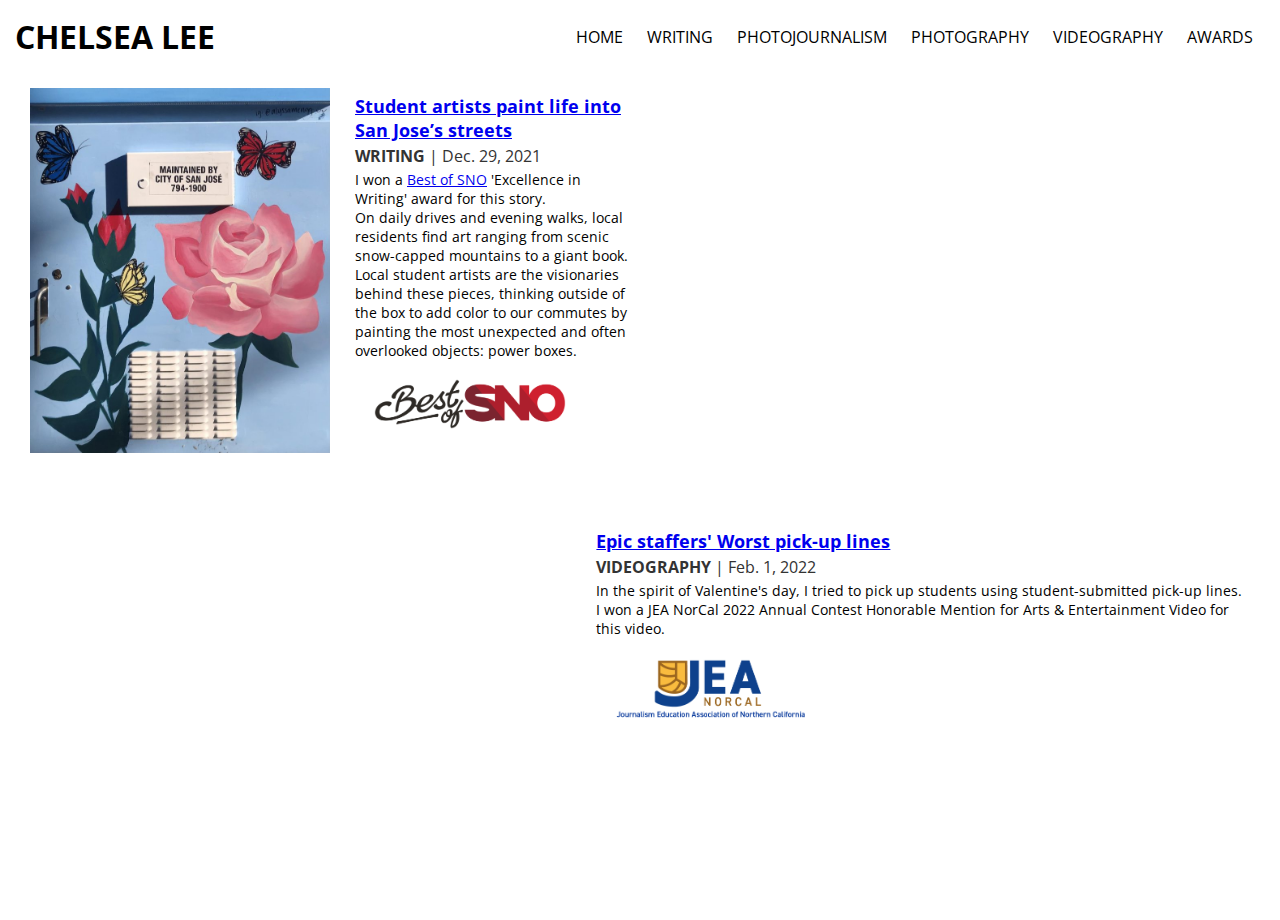
==== awards.html @ cfb7f73c "Update awards.html" ====
<html>
  <head>
    <title>Chelsea Lee Awards</title>
    
    <!-- Include CSS styling -->
    <link rel="stylesheet" type="text/css" href="./styles.css">
    <style>
      .instagram-container {
        flex-grow: 1;
        margin: 5px;
      }
      #power-box-img {
        max-width: 300px;
      }
      #sno-badge {
        max-width: 200px;
      }
      #jea-badge {
        max-width: 200px;
      }
      .content-item-badge:hover {
        opacity: 70%;
      }
      #vid-highlight {
        width: 98%;
      }
      #vid-image-container {
        width: 50%;
        align-items: center;
      }
      .content-container, .content-item {
        align-items: center;
        margin-bottom: 20px;
      }
      .instagram-text-container {
        max-width: 50%;
      }
      .content-item-image-container {
        height: 100%;
        max-width: 100%;
      }
      @media all and (max-width: 1080px) {
        #vid {
          width: 300px;
          height: 169px;
        }
      }
    </style>
    
    <!-- Include jquery -->
    <script src="https://ajax.googleapis.com/ajax/libs/jquery/3.6.0/jquery.min.js"></script>
    <script src="jquery.js"></script> 
  </head>

  <body>
    <div class="main-container">
      <!-- Header -->
      <div data-include="header"></div>

      <!-- Posts -->
      <div class="content-container">
        
        <!-- Best of SNO electrical boxes -->
        <div class="content-item">
          <div class="content-item-image-container">
            <img src="./images/ElectricalBoxes.jpeg" class="content-item-image"  id="power-box-img"/>
          </div>
          <div class="content-item-text-container">
            <div class="content-item-text-title">
              <a href="https://lhsepic.com/11581/features/student-artists-paint-life-into-san-joses-streets/">
                Student artists paint life into San Jose’s streets
              </a>
            </div>
            <div class="content-item-text-subtitle">
              <strong>WRITING</strong> | Dec. 29, 2021
            </div>
            <div class="content-item-text-description">
              I won a <a href="https://bestofsno.com/">Best of SNO</a> 'Excellence in Writing' award for this story.
              <br/>
              On daily drives and evening walks, local residents find art ranging from scenic snow-capped mountains to a giant book. Local student artists are the visionaries behind these pieces, thinking outside of the box to add color to our commutes by painting the most unexpected and often overlooked objects: power boxes.
            </div>
            
            <div class="content-item-badge-container">
              <a href="https://bestofsno.com/54575/arts-entertainment/student-artists-paint-life-into-san-joses-streets/">
                <img src="./images/bestofsno.png" class="content-item-badge" id="sno-badge"/>
              </a>
            </div>
          </div>
        </div>
        
        <!-- Pick-up lines -->
        <div class="content-item" id="vid-highlight">
          <div class="content-item-image-container" id="vid-image-container">
            <iframe id="vid" width="560" height="315" src="https://www.youtube.com/embed/kOK16mpJ9_I" title="YouTube video player" frameborder="0" allow="accelerometer; autoplay; clipboard-write; encrypted-media; gyroscope; picture-in-picture" allowfullscreen></iframe>
          </div>
          <div class="content-item-text-container">
            <div class="content-item-text-title">
              <a href="https://www.youtube.com/watch?v=kOK16mpJ9_I">
                Epic staffers' Worst pick-up lines
              </a>
            </div>
            <div class="content-item-text-subtitle">
              <strong>VIDEOGRAPHY</strong> | Feb. 1, 2022
            </div>
            <div class="content-item-text-description">
              In the spirit of Valentine's day, I tried to pick up students using student-submitted pick-up lines.
              <br/>
              I won a JEA NorCal 2022 Annual Contest Honorable Mention for Arts & Entertainment Video for this video.
            </div>
            
            <!-- JEA Norcal Honorable Mention badge -->
            <div class="content-item-badge-container">
              <a href="https://jeanc.org/">
                <img src="./images/jea-norcal.png" class="content-item-badge" id="jea-badge"/>
              </a>
            </div>
          </div>
        </div>
        
      </div>

      <!-- Footer -->
      <div data-include="footer"></div>
    </div>
  </body>
</html>
---- styles.css ----
@import "https://fonts.googleapis.com/css?family=Open+Sans";

html,
body {
   margin:0;
   padding:0;
   height:100%;
}

.nav-item {
	margin: 10px 12px 10px 12px;
}

.nav-item a, .title a {
	background-color: none;
	text-decoration: none;
	color: inherit;
	-webkit-transition: background-color 100ms;
	-moz-transition: background-color 100ms;
	-o-transition: background-color 100ms;
	transition: background-color 100ms;
}

.nav-item a:hover, .title a:hover {
	background-color: #91d6ff; 
	text-decoration: none;
	-webkit-transition: background-color 100ms;
	-moz-transition: background-color 100ms;
	-o-transition: background-color 100ms;
	transition: background-color 100ms;
}

.content-container, .nav-row {
	display: flex;
	flex-flow: row wrap;
	justify-content: space-between;
}

.content-item {
	/*background: #eee;*/
	display: inline-flex;
	height: 100%;
	margin: 5px;
	width: 49%; /* for large screens, 2 columns. */
}

@media all and (max-width: 1080px) {
	.content-item {
		width: 100%; /* for smaller screens, 1 column. */
		margin-bottom: 15px;
	}
}

.content-item-image {
	max-height: 100%;
	margin: 0 15px 0 15px;
}

.content-item-image-container {
	height: 100%;
	max-width: 50%;
}

.content-item-image-container {
	display: flex;
	flex-direction: column;
	justify-content: center;
}

.content-item-badge {
  max-width: 70%;
  margin: 15px;
}

.content-item-text-container {
	align-items: flex-start;
	display: inline-flex;
	flex-direction: column;
	justify-content: center;
	margin-left: 10px;
}

.content-item-text-description {
	font-size: medium;
	font-size: 90%;
}

.content-item-text-subtitle {
	color: #333;
	font-size: medium;
	margin-bottom: 3px;
}

.content-item-text-title {
	font-weight: bold;
	font-size: large;
	margin-bottom: 3px;
}

.content-title {
	font-size: x-large;
	font-size: 175%;
}

#main-title-container {
	align-items: center;
	display: flex;
 	flex-direction: row;
 	margin: 5px 5px 25px 5px;
	justify-content: space-between;
}

.content-title-container {
	align-items: center;
	display: flex;
 	flex-direction: column;
 	margin: 5px 5px 25px 5px;
}

.content-subtitle {
	color: gray;
	font-size: large;
	font-size: 95%;
}

.footer-container {
	position:absolute;
	bottom:0;
	width:100%;
	align-items: center;
	display: flex;
 	flex-direction: column;
 	margin: 5px 5px 25px 5px;
}

.footer-item {
	color: #666;
	font-size: small;
}

hr {
	display: block;
	height: 1px;
	border: 0;
	border-top: 1px solid #ccc;
	margin: 1em 0;
	padding: 0;
}

/* .instagram-container {
	background-color: #00FFFF;
	padding: 30px;
	height: 100px;
	width: 50px;
} */

.intro-text-container {
	background: #d4e8fc;
	font-size: large;
	height: 100%;
	width: 100%;
	margin: 0 10px 0 15px;
	overflow: auto;
}

.intro-container {
	align-items: center;
	display: flex;
 	flex-direction: row;
 	height: 200px;
 	margin: 5px;
}

.intro-text {
	color: #000;
	/* dynamic text size based on div width with min/max size */
	font-size: clamp(16px, 1.7vw, 26px);
	line-height: 130%;
	margin: 20px;
	text-align: left;
}

.intro-text-break {
	height: 20px;
}

.link-item {
	display: flex;
	flex-flow: row wrap;
	margin-bottom: 10px;
}

.link-item-link {
	color: #555;
	font-size: medium;
	font-size: 85%;
}

.link-item-name {
	font-size: medium;
	font-size: 85%;
	font-weight: bold;
	margin-right: 5px;
}

.links-container {
	align-items: flex-start;
	display: flex;
	flex-direction: column;
}

.main-container {
	font-family: 'Open Sans', sans-serif;
	margin: auto;  /* centers stuff */
	max-width: 1500px;
	padding: 10px;
	min-height: 100%;
	position:relative;
}

.profile-pic-container {
	height: 100%;
}

#profile-pic {
	height: 100%;
}

.subtitle {
	color: gray;
	font-size: large;
}

.title {
	font-size: xx-large;
}
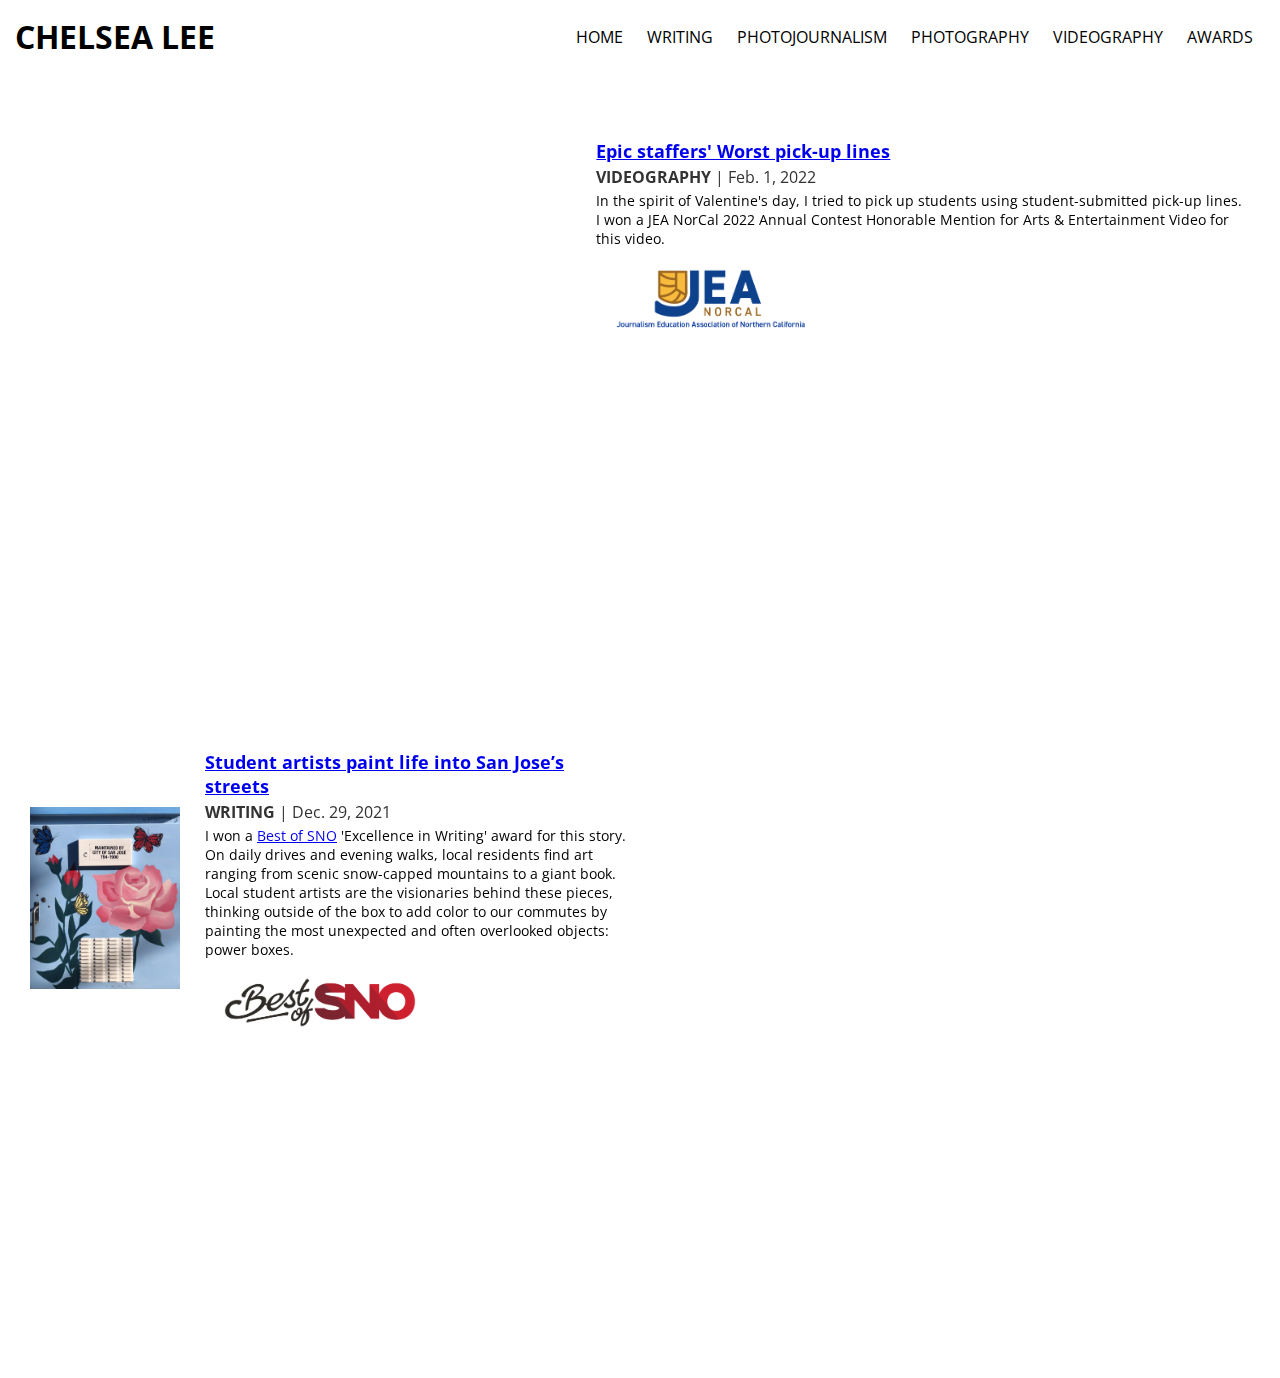
==== commit 262bbc9f: "Update awards.html" ====
--- a/awards.html
+++ b/awards.html
@@ -10,7 +10,7 @@
         margin: 5px;
       }
       #power-box-img {
-        max-width: 300px;
+        max-width: 150px;
       }
       #sno-badge {
         max-width: 200px;
@@ -59,35 +59,7 @@
 
       <!-- Posts -->
       <div class="content-container">
-        
-        <!-- Best of SNO electrical boxes -->
-        <div class="content-item">
-          <div class="content-item-image-container">
-            <img src="./images/ElectricalBoxes.jpeg" class="content-item-image"  id="power-box-img"/>
-          </div>
-          <div class="content-item-text-container">
-            <div class="content-item-text-title">
-              <a href="https://lhsepic.com/11581/features/student-artists-paint-life-into-san-joses-streets/">
-                Student artists paint life into San Jose’s streets
-              </a>
-            </div>
-            <div class="content-item-text-subtitle">
-              <strong>WRITING</strong> | Dec. 29, 2021
-            </div>
-            <div class="content-item-text-description">
-              I won a <a href="https://bestofsno.com/">Best of SNO</a> 'Excellence in Writing' award for this story.
-              <br/>
-              On daily drives and evening walks, local residents find art ranging from scenic snow-capped mountains to a giant book. Local student artists are the visionaries behind these pieces, thinking outside of the box to add color to our commutes by painting the most unexpected and often overlooked objects: power boxes.
-            </div>
-            
-            <div class="content-item-badge-container">
-              <a href="https://bestofsno.com/54575/arts-entertainment/student-artists-paint-life-into-san-joses-streets/">
-                <img src="./images/bestofsno.png" class="content-item-badge" id="sno-badge"/>
-              </a>
-            </div>
-          </div>
-        </div>
-        
+                
         <!-- Pick-up lines -->
         <div class="content-item" id="vid-highlight">
           <div class="content-item-image-container" id="vid-image-container">
@@ -119,6 +91,34 @@
         
       </div>
 
+        <!-- Best of SNO electrical boxes -->
+        <div class="content-item">
+          <div class="content-item-image-container">
+            <img src="./images/ElectricalBoxes.jpeg" class="content-item-image"  id="power-box-img"/>
+          </div>
+          <div class="content-item-text-container">
+            <div class="content-item-text-title">
+              <a href="https://lhsepic.com/11581/features/student-artists-paint-life-into-san-joses-streets/">
+                Student artists paint life into San Jose’s streets
+              </a>
+            </div>
+            <div class="content-item-text-subtitle">
+              <strong>WRITING</strong> | Dec. 29, 2021
+            </div>
+            <div class="content-item-text-description">
+              I won a <a href="https://bestofsno.com/">Best of SNO</a> 'Excellence in Writing' award for this story.
+              <br/>
+              On daily drives and evening walks, local residents find art ranging from scenic snow-capped mountains to a giant book. Local student artists are the visionaries behind these pieces, thinking outside of the box to add color to our commutes by painting the most unexpected and often overlooked objects: power boxes.
+            </div>
+            
+            <div class="content-item-badge-container">
+              <a href="https://bestofsno.com/54575/arts-entertainment/student-artists-paint-life-into-san-joses-streets/">
+                <img src="./images/bestofsno.png" class="content-item-badge" id="sno-badge"/>
+              </a>
+            </div>
+          </div>
+        </div>
+
       <!-- Footer -->
       <div data-include="footer"></div>
     </div>
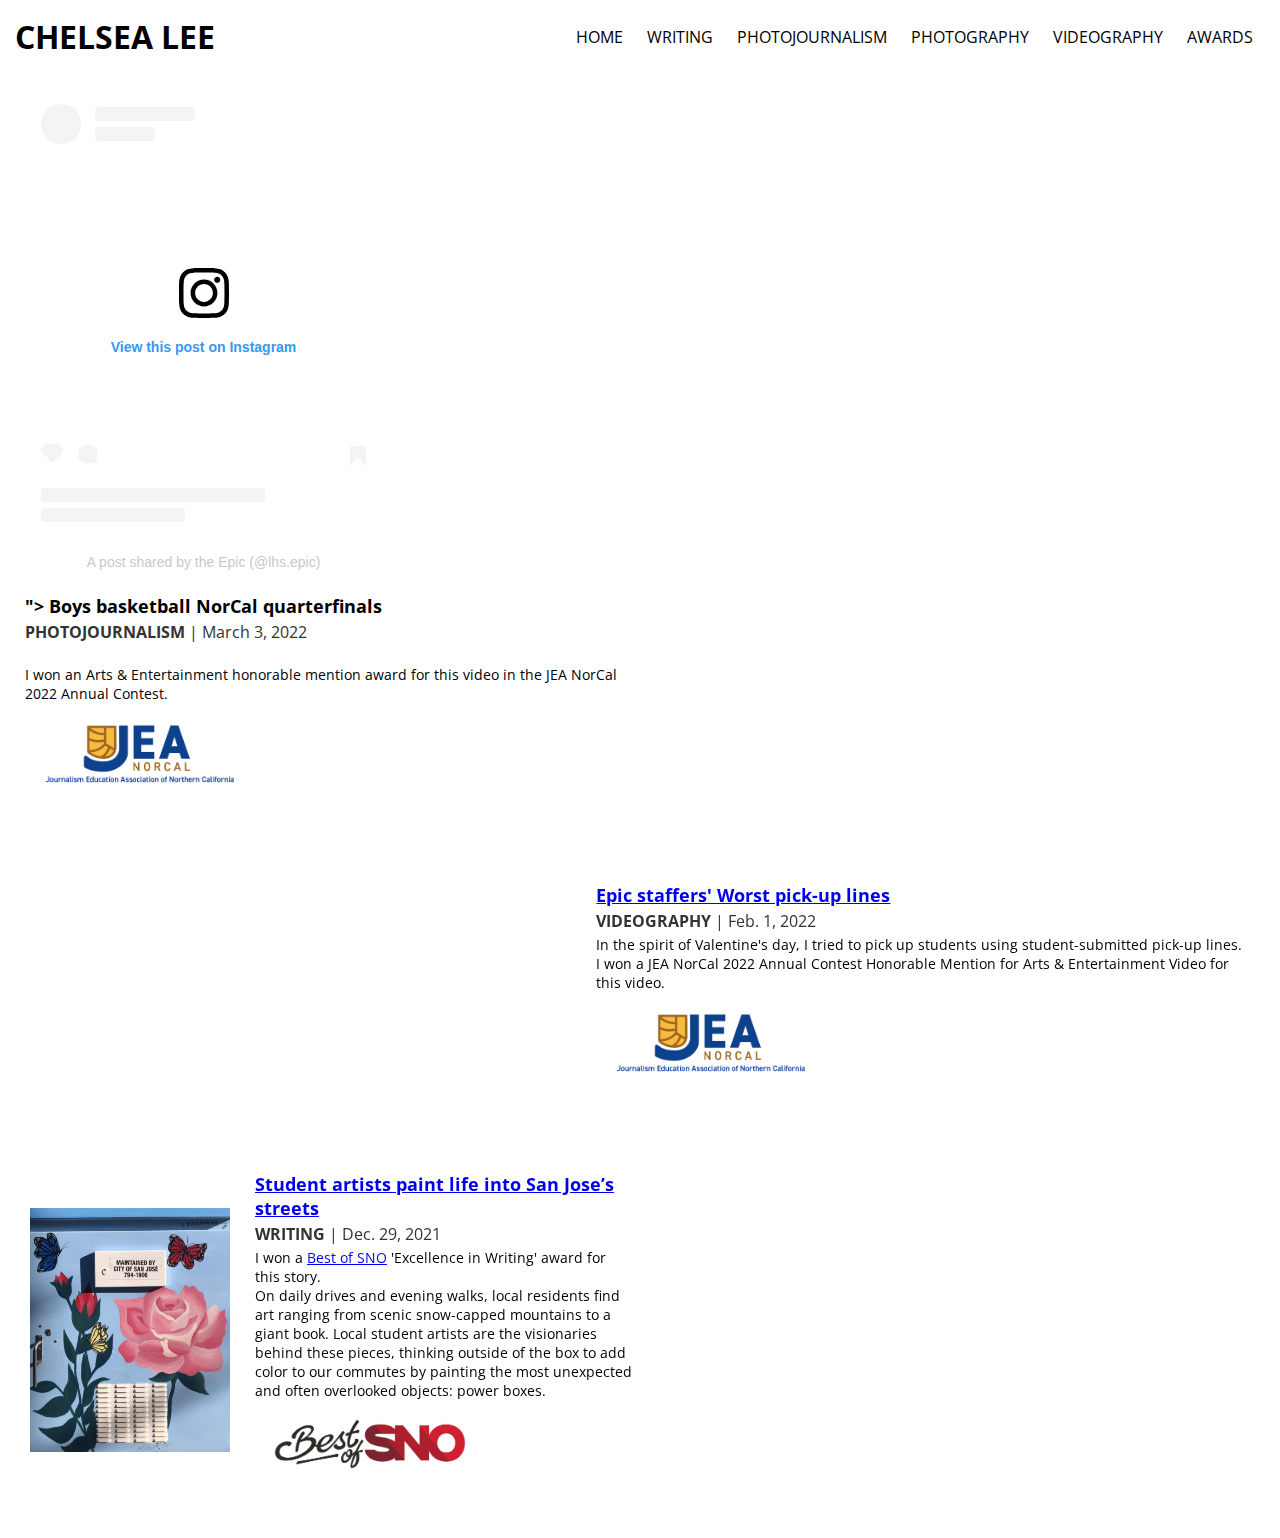
==== commit 113cf7c1: "Update awards.html" ====
--- a/awards.html
+++ b/awards.html
@@ -10,7 +10,7 @@
         margin: 5px;
       }
       #power-box-img {
-        max-width: 150px;
+        max-width: 200px;
       }
       #sno-badge {
         max-width: 200px;
@@ -58,8 +58,33 @@
       <div data-include="header"></div>
 
       <!-- Posts -->
-      <div class="content-container">
-                
+      <div class="content-container">      
+           
+        <!-- Boys Basketball Quarterfinals -->
+        <div class="content-item">
+          <div class="content-item-text-container">
+            <div class="content-item-text-title">
+              <a href="<blockquote class="instagram-media" data-instgrm-captioned data-instgrm-permalink="https://www.instagram.com/p/CaneBMtP8by/?utm_source=ig_embed&amp;utm_campaign=loading" data-instgrm-version="14" style=" background:#FFF; border:0; border-radius:3px; box-shadow:0 0 1px 0 rgba(0,0,0,0.5),0 1px 10px 0 rgba(0,0,0,0.15); margin: 1px; max-width:540px; min-width:326px; padding:0; width:99.375%; width:-webkit-calc(100% - 2px); width:calc(100% - 2px);"><div style="padding:16px;"> <a href="https://www.instagram.com/p/CaneBMtP8by/?utm_source=ig_embed&amp;utm_campaign=loading" style=" background:#FFFFFF; line-height:0; padding:0 0; text-align:center; text-decoration:none; width:100%;" target="_blank"> <div style=" display: flex; flex-direction: row; align-items: center;"> <div style="background-color: #F4F4F4; border-radius: 50%; flex-grow: 0; height: 40px; margin-right: 14px; width: 40px;"></div> <div style="display: flex; flex-direction: column; flex-grow: 1; justify-content: center;"> <div style=" background-color: #F4F4F4; border-radius: 4px; flex-grow: 0; height: 14px; margin-bottom: 6px; width: 100px;"></div> <div style=" background-color: #F4F4F4; border-radius: 4px; flex-grow: 0; height: 14px; width: 60px;"></div></div></div><div style="padding: 19% 0;"></div> <div style="display:block; height:50px; margin:0 auto 12px; width:50px;"><svg width="50px" height="50px" viewBox="0 0 60 60" version="1.1" xmlns="https://www.w3.org/2000/svg" xmlns:xlink="https://www.w3.org/1999/xlink"><g stroke="none" stroke-width="1" fill="none" fill-rule="evenodd"><g transform="translate(-511.000000, -20.000000)" fill="#000000"><g><path d="M556.869,30.41 C554.814,30.41 553.148,32.076 553.148,34.131 C553.148,36.186 554.814,37.852 556.869,37.852 C558.924,37.852 560.59,36.186 560.59,34.131 C560.59,32.076 558.924,30.41 556.869,30.41 M541,60.657 C535.114,60.657 530.342,55.887 530.342,50 C530.342,44.114 535.114,39.342 541,39.342 C546.887,39.342 551.658,44.114 551.658,50 C551.658,55.887 546.887,60.657 541,60.657 M541,33.886 C532.1,33.886 524.886,41.1 524.886,50 C524.886,58.899 532.1,66.113 541,66.113 C549.9,66.113 557.115,58.899 557.115,50 C557.115,41.1 549.9,33.886 541,33.886 M565.378,62.101 C565.244,65.022 564.756,66.606 564.346,67.663 C563.803,69.06 563.154,70.057 562.106,71.106 C561.058,72.155 560.06,72.803 558.662,73.347 C557.607,73.757 556.021,74.244 553.102,74.378 C549.944,74.521 548.997,74.552 541,74.552 C533.003,74.552 532.056,74.521 528.898,74.378 C525.979,74.244 524.393,73.757 523.338,73.347 C521.94,72.803 520.942,72.155 519.894,71.106 C518.846,70.057 518.197,69.06 517.654,67.663 C517.244,66.606 516.755,65.022 516.623,62.101 C516.479,58.943 516.448,57.996 516.448,50 C516.448,42.003 516.479,41.056 516.623,37.899 C516.755,34.978 517.244,33.391 517.654,32.338 C518.197,30.938 518.846,29.942 519.894,28.894 C520.942,27.846 521.94,27.196 523.338,26.654 C524.393,26.244 525.979,25.756 528.898,25.623 C532.057,25.479 533.004,25.448 541,25.448 C548.997,25.448 549.943,25.479 553.102,25.623 C556.021,25.756 557.607,26.244 558.662,26.654 C560.06,27.196 561.058,27.846 562.106,28.894 C563.154,29.942 563.803,30.938 564.346,32.338 C564.756,33.391 565.244,34.978 565.378,37.899 C565.522,41.056 565.552,42.003 565.552,50 C565.552,57.996 565.522,58.943 565.378,62.101 M570.82,37.631 C570.674,34.438 570.167,32.258 569.425,30.349 C568.659,28.377 567.633,26.702 565.965,25.035 C564.297,23.368 562.623,22.342 560.652,21.575 C558.743,20.834 556.562,20.326 553.369,20.18 C550.169,20.033 549.148,20 541,20 C532.853,20 531.831,20.033 528.631,20.18 C525.438,20.326 523.257,20.834 521.349,21.575 C519.376,22.342 517.703,23.368 516.035,25.035 C514.368,26.702 513.342,28.377 512.574,30.349 C511.834,32.258 511.326,34.438 511.181,37.631 C511.035,40.831 511,41.851 511,50 C511,58.147 511.035,59.17 511.181,62.369 C511.326,65.562 511.834,67.743 512.574,69.651 C513.342,71.625 514.368,73.296 516.035,74.965 C517.703,76.634 519.376,77.658 521.349,78.425 C523.257,79.167 525.438,79.673 528.631,79.82 C531.831,79.965 532.853,80.001 541,80.001 C549.148,80.001 550.169,79.965 553.369,79.82 C556.562,79.673 558.743,79.167 560.652,78.425 C562.623,77.658 564.297,76.634 565.965,74.965 C567.633,73.296 568.659,71.625 569.425,69.651 C570.167,67.743 570.674,65.562 570.82,62.369 C570.966,59.17 571,58.147 571,50 C571,41.851 570.966,40.831 570.82,37.631"></path></g></g></g></svg></div><div style="padding-top: 8px;"> <div style=" color:#3897f0; font-family:Arial,sans-serif; font-size:14px; font-style:normal; font-weight:550; line-height:18px;">View this post on Instagram</div></div><div style="padding: 12.5% 0;"></div> <div style="display: flex; flex-direction: row; margin-bottom: 14px; align-items: center;"><div> <div style="background-color: #F4F4F4; border-radius: 50%; height: 12.5px; width: 12.5px; transform: translateX(0px) translateY(7px);"></div> <div style="background-color: #F4F4F4; height: 12.5px; transform: rotate(-45deg) translateX(3px) translateY(1px); width: 12.5px; flex-grow: 0; margin-right: 14px; margin-left: 2px;"></div> <div style="background-color: #F4F4F4; border-radius: 50%; height: 12.5px; width: 12.5px; transform: translateX(9px) translateY(-18px);"></div></div><div style="margin-left: 8px;"> <div style=" background-color: #F4F4F4; border-radius: 50%; flex-grow: 0; height: 20px; width: 20px;"></div> <div style=" width: 0; height: 0; border-top: 2px solid transparent; border-left: 6px solid #f4f4f4; border-bottom: 2px solid transparent; transform: translateX(16px) translateY(-4px) rotate(30deg)"></div></div><div style="margin-left: auto;"> <div style=" width: 0px; border-top: 8px solid #F4F4F4; border-right: 8px solid transparent; transform: translateY(16px);"></div> <div style=" background-color: #F4F4F4; flex-grow: 0; height: 12px; width: 16px; transform: translateY(-4px);"></div> <div style=" width: 0; height: 0; border-top: 8px solid #F4F4F4; border-left: 8px solid transparent; transform: translateY(-4px) translateX(8px);"></div></div></div> <div style="display: flex; flex-direction: column; flex-grow: 1; justify-content: center; margin-bottom: 24px;"> <div style=" background-color: #F4F4F4; border-radius: 4px; flex-grow: 0; height: 14px; margin-bottom: 6px; width: 224px;"></div> <div style=" background-color: #F4F4F4; border-radius: 4px; flex-grow: 0; height: 14px; width: 144px;"></div></div></a><p style=" color:#c9c8cd; font-family:Arial,sans-serif; font-size:14px; line-height:17px; margin-bottom:0; margin-top:8px; overflow:hidden; padding:8px 0 7px; text-align:center; text-overflow:ellipsis; white-space:nowrap;"><a href="https://www.instagram.com/p/CaneBMtP8by/?utm_source=ig_embed&amp;utm_campaign=loading" style=" color:#c9c8cd; font-family:Arial,sans-serif; font-size:14px; font-style:normal; font-weight:normal; line-height:17px; text-decoration:none;" target="_blank">A post shared by the Epic (@lhs.epic)</a></p></div></blockquote> <script async src="//www.instagram.com/embed.js"></script>">
+                Boys basketball NorCal quarterfinals
+              </a>
+            </div>
+            <div class="content-item-text-subtitle">
+              <strong>PHOTOJOURNALISM</strong> | March 3, 2022
+            </div>
+            <div class="content-item-text-description">
+              <br/>
+              I won an Arts & Entertainment honorable mention award for this video in the JEA NorCal 2022 Annual Contest.
+            </div>
+         
+            <!-- JEA Norcal Honorable Mention badge -->
+            <div class="content-item-badge-container">
+              <a href="https://jeanc.org/">
+                <img src="./images/jea-norcal.png" class="content-item-badge" id="jea-badge"/>
+              </a>
+            </div>
+          </div>
+        </div>
+        
         <!-- Pick-up lines -->
         <div class="content-item" id="vid-highlight">
           <div class="content-item-image-container" id="vid-image-container">
@@ -89,8 +114,6 @@
           </div>
         </div>
         
-      </div>
-
         <!-- Best of SNO electrical boxes -->
         <div class="content-item">
           <div class="content-item-image-container">
@@ -118,6 +141,8 @@
             </div>
           </div>
         </div>
+        
+      </div>
 
       <!-- Footer -->
       <div data-include="footer"></div>
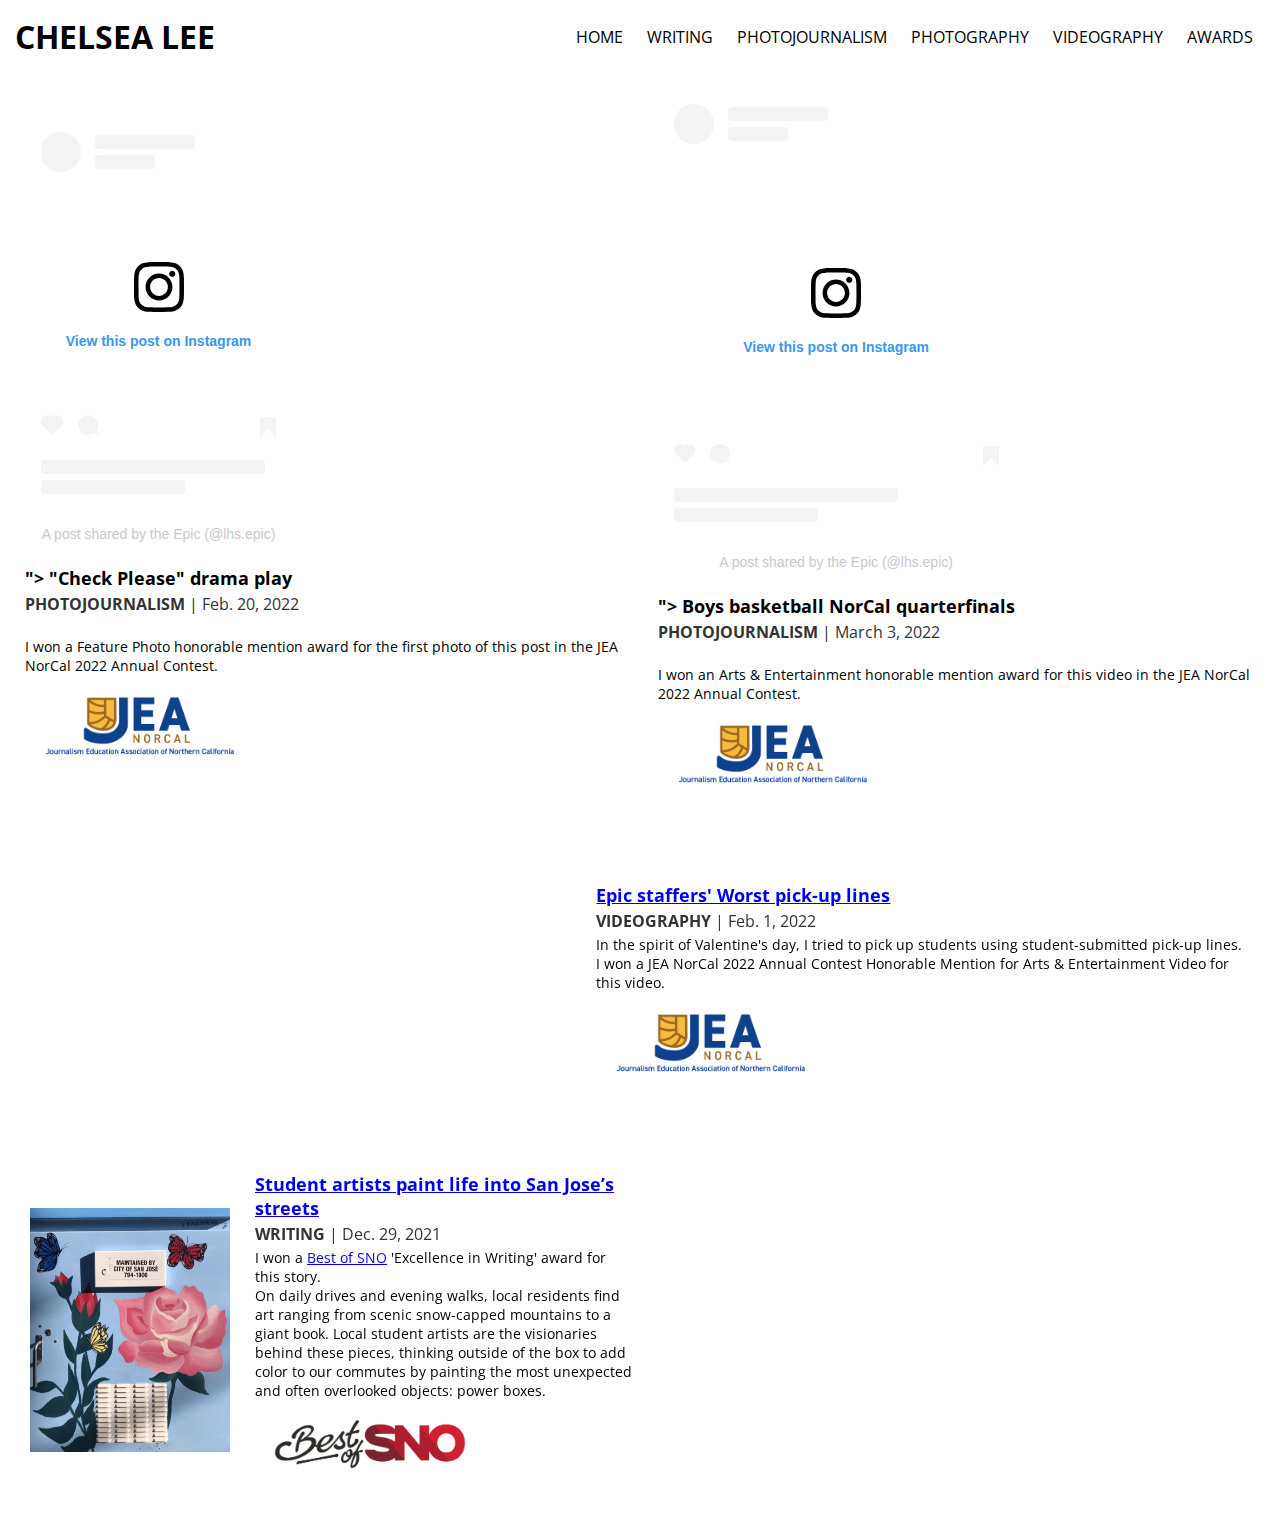
==== commit 892adb0a: "Update awards.html" ====
--- a/awards.html
+++ b/awards.html
@@ -59,7 +59,32 @@
 
       <!-- Posts -->
       <div class="content-container">      
-           
+         
+         <!-- Check Please Play -->
+        <div class="content-item">
+          <div class="content-item-text-container">
+            <div class="content-item-text-title">
+              <a href="<blockquote class="<blockquote class="instagram-media" data-instgrm-captioned data-instgrm-permalink="https://www.instagram.com/p/CaLpDfdlqeY/?utm_source=ig_embed&amp;utm_campaign=loading" data-instgrm-version="14" style=" background:#FFF; border:0; border-radius:3px; box-shadow:0 0 1px 0 rgba(0,0,0,0.5),0 1px 10px 0 rgba(0,0,0,0.15); margin: 1px; max-width:540px; min-width:326px; padding:0; width:99.375%; width:-webkit-calc(100% - 2px); width:calc(100% - 2px);"><div style="padding:16px;"> <a href="https://www.instagram.com/p/CaLpDfdlqeY/?utm_source=ig_embed&amp;utm_campaign=loading" style=" background:#FFFFFF; line-height:0; padding:0 0; text-align:center; text-decoration:none; width:100%;" target="_blank"> <div style=" display: flex; flex-direction: row; align-items: center;"> <div style="background-color: #F4F4F4; border-radius: 50%; flex-grow: 0; height: 40px; margin-right: 14px; width: 40px;"></div> <div style="display: flex; flex-direction: column; flex-grow: 1; justify-content: center;"> <div style=" background-color: #F4F4F4; border-radius: 4px; flex-grow: 0; height: 14px; margin-bottom: 6px; width: 100px;"></div> <div style=" background-color: #F4F4F4; border-radius: 4px; flex-grow: 0; height: 14px; width: 60px;"></div></div></div><div style="padding: 19% 0;"></div> <div style="display:block; height:50px; margin:0 auto 12px; width:50px;"><svg width="50px" height="50px" viewBox="0 0 60 60" version="1.1" xmlns="https://www.w3.org/2000/svg" xmlns:xlink="https://www.w3.org/1999/xlink"><g stroke="none" stroke-width="1" fill="none" fill-rule="evenodd"><g transform="translate(-511.000000, -20.000000)" fill="#000000"><g><path d="M556.869,30.41 C554.814,30.41 553.148,32.076 553.148,34.131 C553.148,36.186 554.814,37.852 556.869,37.852 C558.924,37.852 560.59,36.186 560.59,34.131 C560.59,32.076 558.924,30.41 556.869,30.41 M541,60.657 C535.114,60.657 530.342,55.887 530.342,50 C530.342,44.114 535.114,39.342 541,39.342 C546.887,39.342 551.658,44.114 551.658,50 C551.658,55.887 546.887,60.657 541,60.657 M541,33.886 C532.1,33.886 524.886,41.1 524.886,50 C524.886,58.899 532.1,66.113 541,66.113 C549.9,66.113 557.115,58.899 557.115,50 C557.115,41.1 549.9,33.886 541,33.886 M565.378,62.101 C565.244,65.022 564.756,66.606 564.346,67.663 C563.803,69.06 563.154,70.057 562.106,71.106 C561.058,72.155 560.06,72.803 558.662,73.347 C557.607,73.757 556.021,74.244 553.102,74.378 C549.944,74.521 548.997,74.552 541,74.552 C533.003,74.552 532.056,74.521 528.898,74.378 C525.979,74.244 524.393,73.757 523.338,73.347 C521.94,72.803 520.942,72.155 519.894,71.106 C518.846,70.057 518.197,69.06 517.654,67.663 C517.244,66.606 516.755,65.022 516.623,62.101 C516.479,58.943 516.448,57.996 516.448,50 C516.448,42.003 516.479,41.056 516.623,37.899 C516.755,34.978 517.244,33.391 517.654,32.338 C518.197,30.938 518.846,29.942 519.894,28.894 C520.942,27.846 521.94,27.196 523.338,26.654 C524.393,26.244 525.979,25.756 528.898,25.623 C532.057,25.479 533.004,25.448 541,25.448 C548.997,25.448 549.943,25.479 553.102,25.623 C556.021,25.756 557.607,26.244 558.662,26.654 C560.06,27.196 561.058,27.846 562.106,28.894 C563.154,29.942 563.803,30.938 564.346,32.338 C564.756,33.391 565.244,34.978 565.378,37.899 C565.522,41.056 565.552,42.003 565.552,50 C565.552,57.996 565.522,58.943 565.378,62.101 M570.82,37.631 C570.674,34.438 570.167,32.258 569.425,30.349 C568.659,28.377 567.633,26.702 565.965,25.035 C564.297,23.368 562.623,22.342 560.652,21.575 C558.743,20.834 556.562,20.326 553.369,20.18 C550.169,20.033 549.148,20 541,20 C532.853,20 531.831,20.033 528.631,20.18 C525.438,20.326 523.257,20.834 521.349,21.575 C519.376,22.342 517.703,23.368 516.035,25.035 C514.368,26.702 513.342,28.377 512.574,30.349 C511.834,32.258 511.326,34.438 511.181,37.631 C511.035,40.831 511,41.851 511,50 C511,58.147 511.035,59.17 511.181,62.369 C511.326,65.562 511.834,67.743 512.574,69.651 C513.342,71.625 514.368,73.296 516.035,74.965 C517.703,76.634 519.376,77.658 521.349,78.425 C523.257,79.167 525.438,79.673 528.631,79.82 C531.831,79.965 532.853,80.001 541,80.001 C549.148,80.001 550.169,79.965 553.369,79.82 C556.562,79.673 558.743,79.167 560.652,78.425 C562.623,77.658 564.297,76.634 565.965,74.965 C567.633,73.296 568.659,71.625 569.425,69.651 C570.167,67.743 570.674,65.562 570.82,62.369 C570.966,59.17 571,58.147 571,50 C571,41.851 570.966,40.831 570.82,37.631"></path></g></g></g></svg></div><div style="padding-top: 8px;"> <div style=" color:#3897f0; font-family:Arial,sans-serif; font-size:14px; font-style:normal; font-weight:550; line-height:18px;">View this post on Instagram</div></div><div style="padding: 12.5% 0;"></div> <div style="display: flex; flex-direction: row; margin-bottom: 14px; align-items: center;"><div> <div style="background-color: #F4F4F4; border-radius: 50%; height: 12.5px; width: 12.5px; transform: translateX(0px) translateY(7px);"></div> <div style="background-color: #F4F4F4; height: 12.5px; transform: rotate(-45deg) translateX(3px) translateY(1px); width: 12.5px; flex-grow: 0; margin-right: 14px; margin-left: 2px;"></div> <div style="background-color: #F4F4F4; border-radius: 50%; height: 12.5px; width: 12.5px; transform: translateX(9px) translateY(-18px);"></div></div><div style="margin-left: 8px;"> <div style=" background-color: #F4F4F4; border-radius: 50%; flex-grow: 0; height: 20px; width: 20px;"></div> <div style=" width: 0; height: 0; border-top: 2px solid transparent; border-left: 6px solid #f4f4f4; border-bottom: 2px solid transparent; transform: translateX(16px) translateY(-4px) rotate(30deg)"></div></div><div style="margin-left: auto;"> <div style=" width: 0px; border-top: 8px solid #F4F4F4; border-right: 8px solid transparent; transform: translateY(16px);"></div> <div style=" background-color: #F4F4F4; flex-grow: 0; height: 12px; width: 16px; transform: translateY(-4px);"></div> <div style=" width: 0; height: 0; border-top: 8px solid #F4F4F4; border-left: 8px solid transparent; transform: translateY(-4px) translateX(8px);"></div></div></div> <div style="display: flex; flex-direction: column; flex-grow: 1; justify-content: center; margin-bottom: 24px;"> <div style=" background-color: #F4F4F4; border-radius: 4px; flex-grow: 0; height: 14px; margin-bottom: 6px; width: 224px;"></div> <div style=" background-color: #F4F4F4; border-radius: 4px; flex-grow: 0; height: 14px; width: 144px;"></div></div></a><p style=" color:#c9c8cd; font-family:Arial,sans-serif; font-size:14px; line-height:17px; margin-bottom:0; margin-top:8px; overflow:hidden; padding:8px 0 7px; text-align:center; text-overflow:ellipsis; white-space:nowrap;"><a href="https://www.instagram.com/p/CaLpDfdlqeY/?utm_source=ig_embed&amp;utm_campaign=loading" style=" color:#c9c8cd; font-family:Arial,sans-serif; font-size:14px; font-style:normal; font-weight:normal; line-height:17px; text-decoration:none;" target="_blank">A post shared by the Epic (@lhs.epic)</a></p></div></blockquote> <script async src="//www.instagram.com/embed.js"></script>">
+                 "Check Please" drama play
+              </a>
+            </div>
+            <div class="content-item-text-subtitle">
+              <strong>PHOTOJOURNALISM</strong> | Feb. 20, 2022
+            </div>
+            <div class="content-item-text-description">
+              <br/>
+              I won a Feature Photo honorable mention award for the first photo of this post in the JEA NorCal 2022 Annual Contest.
+            </div>
+         
+            <!-- JEA Norcal Honorable Mention badge -->
+            <div class="content-item-badge-container">
+              <a href="https://jeanc.org/">
+                <img src="./images/jea-norcal.png" class="content-item-badge" id="jea-badge"/>
+              </a>
+            </div>
+          </div>
+        </div>
+        
         <!-- Boys Basketball Quarterfinals -->
         <div class="content-item">
           <div class="content-item-text-container">
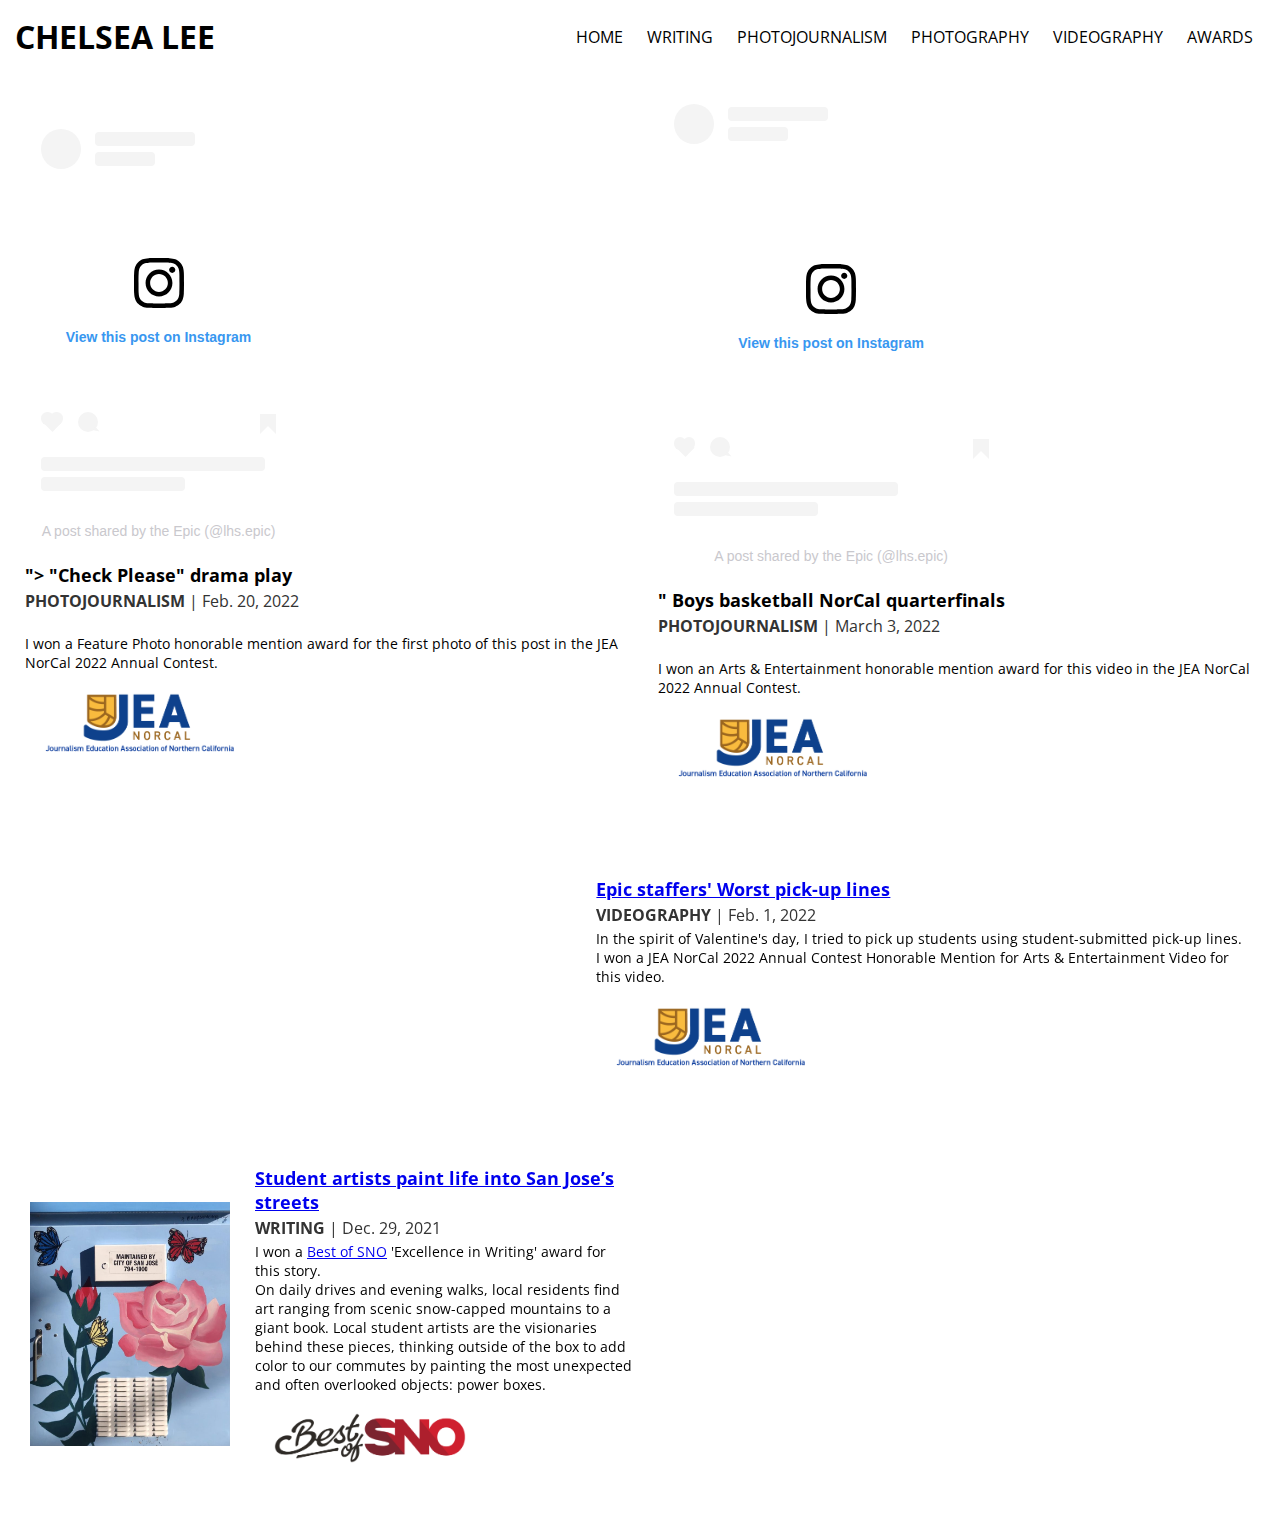
==== commit 682b9acc: "Update awards.html" ====
--- a/awards.html
+++ b/awards.html
@@ -89,7 +89,7 @@
         <div class="content-item">
           <div class="content-item-text-container">
             <div class="content-item-text-title">
-              <a href="<blockquote class="instagram-media" data-instgrm-captioned data-instgrm-permalink="https://www.instagram.com/p/CaneBMtP8by/?utm_source=ig_embed&amp;utm_campaign=loading" data-instgrm-version="14" style=" background:#FFF; border:0; border-radius:3px; box-shadow:0 0 1px 0 rgba(0,0,0,0.5),0 1px 10px 0 rgba(0,0,0,0.15); margin: 1px; max-width:540px; min-width:326px; padding:0; width:99.375%; width:-webkit-calc(100% - 2px); width:calc(100% - 2px);"><div style="padding:16px;"> <a href="https://www.instagram.com/p/CaneBMtP8by/?utm_source=ig_embed&amp;utm_campaign=loading" style=" background:#FFFFFF; line-height:0; padding:0 0; text-align:center; text-decoration:none; width:100%;" target="_blank"> <div style=" display: flex; flex-direction: row; align-items: center;"> <div style="background-color: #F4F4F4; border-radius: 50%; flex-grow: 0; height: 40px; margin-right: 14px; width: 40px;"></div> <div style="display: flex; flex-direction: column; flex-grow: 1; justify-content: center;"> <div style=" background-color: #F4F4F4; border-radius: 4px; flex-grow: 0; height: 14px; margin-bottom: 6px; width: 100px;"></div> <div style=" background-color: #F4F4F4; border-radius: 4px; flex-grow: 0; height: 14px; width: 60px;"></div></div></div><div style="padding: 19% 0;"></div> <div style="display:block; height:50px; margin:0 auto 12px; width:50px;"><svg width="50px" height="50px" viewBox="0 0 60 60" version="1.1" xmlns="https://www.w3.org/2000/svg" xmlns:xlink="https://www.w3.org/1999/xlink"><g stroke="none" stroke-width="1" fill="none" fill-rule="evenodd"><g transform="translate(-511.000000, -20.000000)" fill="#000000"><g><path d="M556.869,30.41 C554.814,30.41 553.148,32.076 553.148,34.131 C553.148,36.186 554.814,37.852 556.869,37.852 C558.924,37.852 560.59,36.186 560.59,34.131 C560.59,32.076 558.924,30.41 556.869,30.41 M541,60.657 C535.114,60.657 530.342,55.887 530.342,50 C530.342,44.114 535.114,39.342 541,39.342 C546.887,39.342 551.658,44.114 551.658,50 C551.658,55.887 546.887,60.657 541,60.657 M541,33.886 C532.1,33.886 524.886,41.1 524.886,50 C524.886,58.899 532.1,66.113 541,66.113 C549.9,66.113 557.115,58.899 557.115,50 C557.115,41.1 549.9,33.886 541,33.886 M565.378,62.101 C565.244,65.022 564.756,66.606 564.346,67.663 C563.803,69.06 563.154,70.057 562.106,71.106 C561.058,72.155 560.06,72.803 558.662,73.347 C557.607,73.757 556.021,74.244 553.102,74.378 C549.944,74.521 548.997,74.552 541,74.552 C533.003,74.552 532.056,74.521 528.898,74.378 C525.979,74.244 524.393,73.757 523.338,73.347 C521.94,72.803 520.942,72.155 519.894,71.106 C518.846,70.057 518.197,69.06 517.654,67.663 C517.244,66.606 516.755,65.022 516.623,62.101 C516.479,58.943 516.448,57.996 516.448,50 C516.448,42.003 516.479,41.056 516.623,37.899 C516.755,34.978 517.244,33.391 517.654,32.338 C518.197,30.938 518.846,29.942 519.894,28.894 C520.942,27.846 521.94,27.196 523.338,26.654 C524.393,26.244 525.979,25.756 528.898,25.623 C532.057,25.479 533.004,25.448 541,25.448 C548.997,25.448 549.943,25.479 553.102,25.623 C556.021,25.756 557.607,26.244 558.662,26.654 C560.06,27.196 561.058,27.846 562.106,28.894 C563.154,29.942 563.803,30.938 564.346,32.338 C564.756,33.391 565.244,34.978 565.378,37.899 C565.522,41.056 565.552,42.003 565.552,50 C565.552,57.996 565.522,58.943 565.378,62.101 M570.82,37.631 C570.674,34.438 570.167,32.258 569.425,30.349 C568.659,28.377 567.633,26.702 565.965,25.035 C564.297,23.368 562.623,22.342 560.652,21.575 C558.743,20.834 556.562,20.326 553.369,20.18 C550.169,20.033 549.148,20 541,20 C532.853,20 531.831,20.033 528.631,20.18 C525.438,20.326 523.257,20.834 521.349,21.575 C519.376,22.342 517.703,23.368 516.035,25.035 C514.368,26.702 513.342,28.377 512.574,30.349 C511.834,32.258 511.326,34.438 511.181,37.631 C511.035,40.831 511,41.851 511,50 C511,58.147 511.035,59.17 511.181,62.369 C511.326,65.562 511.834,67.743 512.574,69.651 C513.342,71.625 514.368,73.296 516.035,74.965 C517.703,76.634 519.376,77.658 521.349,78.425 C523.257,79.167 525.438,79.673 528.631,79.82 C531.831,79.965 532.853,80.001 541,80.001 C549.148,80.001 550.169,79.965 553.369,79.82 C556.562,79.673 558.743,79.167 560.652,78.425 C562.623,77.658 564.297,76.634 565.965,74.965 C567.633,73.296 568.659,71.625 569.425,69.651 C570.167,67.743 570.674,65.562 570.82,62.369 C570.966,59.17 571,58.147 571,50 C571,41.851 570.966,40.831 570.82,37.631"></path></g></g></g></svg></div><div style="padding-top: 8px;"> <div style=" color:#3897f0; font-family:Arial,sans-serif; font-size:14px; font-style:normal; font-weight:550; line-height:18px;">View this post on Instagram</div></div><div style="padding: 12.5% 0;"></div> <div style="display: flex; flex-direction: row; margin-bottom: 14px; align-items: center;"><div> <div style="background-color: #F4F4F4; border-radius: 50%; height: 12.5px; width: 12.5px; transform: translateX(0px) translateY(7px);"></div> <div style="background-color: #F4F4F4; height: 12.5px; transform: rotate(-45deg) translateX(3px) translateY(1px); width: 12.5px; flex-grow: 0; margin-right: 14px; margin-left: 2px;"></div> <div style="background-color: #F4F4F4; border-radius: 50%; height: 12.5px; width: 12.5px; transform: translateX(9px) translateY(-18px);"></div></div><div style="margin-left: 8px;"> <div style=" background-color: #F4F4F4; border-radius: 50%; flex-grow: 0; height: 20px; width: 20px;"></div> <div style=" width: 0; height: 0; border-top: 2px solid transparent; border-left: 6px solid #f4f4f4; border-bottom: 2px solid transparent; transform: translateX(16px) translateY(-4px) rotate(30deg)"></div></div><div style="margin-left: auto;"> <div style=" width: 0px; border-top: 8px solid #F4F4F4; border-right: 8px solid transparent; transform: translateY(16px);"></div> <div style=" background-color: #F4F4F4; flex-grow: 0; height: 12px; width: 16px; transform: translateY(-4px);"></div> <div style=" width: 0; height: 0; border-top: 8px solid #F4F4F4; border-left: 8px solid transparent; transform: translateY(-4px) translateX(8px);"></div></div></div> <div style="display: flex; flex-direction: column; flex-grow: 1; justify-content: center; margin-bottom: 24px;"> <div style=" background-color: #F4F4F4; border-radius: 4px; flex-grow: 0; height: 14px; margin-bottom: 6px; width: 224px;"></div> <div style=" background-color: #F4F4F4; border-radius: 4px; flex-grow: 0; height: 14px; width: 144px;"></div></div></a><p style=" color:#c9c8cd; font-family:Arial,sans-serif; font-size:14px; line-height:17px; margin-bottom:0; margin-top:8px; overflow:hidden; padding:8px 0 7px; text-align:center; text-overflow:ellipsis; white-space:nowrap;"><a href="https://www.instagram.com/p/CaneBMtP8by/?utm_source=ig_embed&amp;utm_campaign=loading" style=" color:#c9c8cd; font-family:Arial,sans-serif; font-size:14px; font-style:normal; font-weight:normal; line-height:17px; text-decoration:none;" target="_blank">A post shared by the Epic (@lhs.epic)</a></p></div></blockquote> <script async src="//www.instagram.com/embed.js"></script>">
+              <a href="<blockquote class="instagram-media" data-instgrm-captioned data-instgrm-permalink="https://www.instagram.com/p/CaneBMtP8by/?utm_source=ig_embed&amp;utm_campaign=loading" data-instgrm-version="14" style=" background:#FFF; border:0; border-radius:3px; box-shadow:0 0 1px 0 rgba(0,0,0,0.5),0 1px 10px 0 rgba(0,0,0,0.15); margin: 1px; max-width:540px; min-width:326px; padding:0; width:99.375%; width:-webkit-calc(100% - 2px); width:calc(100% - 2px);"><div style="padding:16px;"> <a href="https://www.instagram.com/p/CaneBMtP8by/?utm_source=ig_embed&amp;utm_campaign=loading" style=" background:#FFFFFF; line-height:0; padding:0 0; text-align:center; text-decoration:none; width:100%;" target="_blank"> <div style=" display: flex; flex-direction: row; align-items: center;"> <div style="background-color: #F4F4F4; border-radius: 50%; flex-grow: 0; height: 40px; margin-right: 14px; width: 40px;"></div> <div style="display: flex; flex-direction: column; flex-grow: 1; justify-content: center;"> <div style=" background-color: #F4F4F4; border-radius: 4px; flex-grow: 0; height: 14px; margin-bottom: 6px; width: 100px;"></div> <div style=" background-color: #F4F4F4; border-radius: 4px; flex-grow: 0; height: 14px; width: 60px;"></div></div></div><div style="padding: 19% 0;"></div> <div style="display:block; height:50px; margin:0 auto 12px; width:50px;"><svg width="50px" height="50px" viewBox="0 0 60 60" version="1.1" xmlns="https://www.w3.org/2000/svg" xmlns:xlink="https://www.w3.org/1999/xlink"><g stroke="none" stroke-width="1" fill="none" fill-rule="evenodd"><g transform="translate(-511.000000, -20.000000)" fill="#000000"><g><path d="M556.869,30.41 C554.814,30.41 553.148,32.076 553.148,34.131 C553.148,36.186 554.814,37.852 556.869,37.852 C558.924,37.852 560.59,36.186 560.59,34.131 C560.59,32.076 558.924,30.41 556.869,30.41 M541,60.657 C535.114,60.657 530.342,55.887 530.342,50 C530.342,44.114 535.114,39.342 541,39.342 C546.887,39.342 551.658,44.114 551.658,50 C551.658,55.887 546.887,60.657 541,60.657 M541,33.886 C532.1,33.886 524.886,41.1 524.886,50 C524.886,58.899 532.1,66.113 541,66.113 C549.9,66.113 557.115,58.899 557.115,50 C557.115,41.1 549.9,33.886 541,33.886 M565.378,62.101 C565.244,65.022 564.756,66.606 564.346,67.663 C563.803,69.06 563.154,70.057 562.106,71.106 C561.058,72.155 560.06,72.803 558.662,73.347 C557.607,73.757 556.021,74.244 553.102,74.378 C549.944,74.521 548.997,74.552 541,74.552 C533.003,74.552 532.056,74.521 528.898,74.378 C525.979,74.244 524.393,73.757 523.338,73.347 C521.94,72.803 520.942,72.155 519.894,71.106 C518.846,70.057 518.197,69.06 517.654,67.663 C517.244,66.606 516.755,65.022 516.623,62.101 C516.479,58.943 516.448,57.996 516.448,50 C516.448,42.003 516.479,41.056 516.623,37.899 C516.755,34.978 517.244,33.391 517.654,32.338 C518.197,30.938 518.846,29.942 519.894,28.894 C520.942,27.846 521.94,27.196 523.338,26.654 C524.393,26.244 525.979,25.756 528.898,25.623 C532.057,25.479 533.004,25.448 541,25.448 C548.997,25.448 549.943,25.479 553.102,25.623 C556.021,25.756 557.607,26.244 558.662,26.654 C560.06,27.196 561.058,27.846 562.106,28.894 C563.154,29.942 563.803,30.938 564.346,32.338 C564.756,33.391 565.244,34.978 565.378,37.899 C565.522,41.056 565.552,42.003 565.552,50 C565.552,57.996 565.522,58.943 565.378,62.101 M570.82,37.631 C570.674,34.438 570.167,32.258 569.425,30.349 C568.659,28.377 567.633,26.702 565.965,25.035 C564.297,23.368 562.623,22.342 560.652,21.575 C558.743,20.834 556.562,20.326 553.369,20.18 C550.169,20.033 549.148,20 541,20 C532.853,20 531.831,20.033 528.631,20.18 C525.438,20.326 523.257,20.834 521.349,21.575 C519.376,22.342 517.703,23.368 516.035,25.035 C514.368,26.702 513.342,28.377 512.574,30.349 C511.834,32.258 511.326,34.438 511.181,37.631 C511.035,40.831 511,41.851 511,50 C511,58.147 511.035,59.17 511.181,62.369 C511.326,65.562 511.834,67.743 512.574,69.651 C513.342,71.625 514.368,73.296 516.035,74.965 C517.703,76.634 519.376,77.658 521.349,78.425 C523.257,79.167 525.438,79.673 528.631,79.82 C531.831,79.965 532.853,80.001 541,80.001 C549.148,80.001 550.169,79.965 553.369,79.82 C556.562,79.673 558.743,79.167 560.652,78.425 C562.623,77.658 564.297,76.634 565.965,74.965 C567.633,73.296 568.659,71.625 569.425,69.651 C570.167,67.743 570.674,65.562 570.82,62.369 C570.966,59.17 571,58.147 571,50 C571,41.851 570.966,40.831 570.82,37.631"></path></g></g></g></svg></div><div style="padding-top: 8px;"> <div style=" color:#3897f0; font-family:Arial,sans-serif; font-size:14px; font-style:normal; font-weight:550; line-height:18px;">View this post on Instagram</div></div><div style="padding: 12.5% 0;"></div> <div style="display: flex; flex-direction: row; margin-bottom: 14px; align-items: center;"><div> <div style="background-color: #F4F4F4; border-radius: 50%; height: 12.5px; width: 12.5px; transform: translateX(0px) translateY(7px);"></div> <div style="background-color: #F4F4F4; height: 12.5px; transform: rotate(-45deg) translateX(3px) translateY(1px); width: 12.5px; flex-grow: 0; margin-right: 14px; margin-left: 2px;"></div> <div style="background-color: #F4F4F4; border-radius: 50%; height: 12.5px; width: 12.5px; transform: translateX(9px) translateY(-18px);"></div></div><div style="margin-left: 8px;"> <div style=" background-color: #F4F4F4; border-radius: 50%; flex-grow: 0; height: 20px; width: 20px;"></div> <div style=" width: 0; height: 0; border-top: 2px solid transparent; border-left: 6px solid #f4f4f4; border-bottom: 2px solid transparent; transform: translateX(16px) translateY(-4px) rotate(30deg)"></div></div><div style="margin-left: auto;"> <div style=" width: 0px; border-top: 8px solid #F4F4F4; border-right: 8px solid transparent; transform: translateY(16px);"></div> <div style=" background-color: #F4F4F4; flex-grow: 0; height: 12px; width: 16px; transform: translateY(-4px);"></div> <div style=" width: 0; height: 0; border-top: 8px solid #F4F4F4; border-left: 8px solid transparent; transform: translateY(-4px) translateX(8px);"></div></div></div> <div style="display: flex; flex-direction: column; flex-grow: 1; justify-content: center; margin-bottom: 24px;"> <div style=" background-color: #F4F4F4; border-radius: 4px; flex-grow: 0; height: 14px; margin-bottom: 6px; width: 224px;"></div> <div style=" background-color: #F4F4F4; border-radius: 4px; flex-grow: 0; height: 14px; width: 144px;"></div></div></a><p style=" color:#c9c8cd; font-family:Arial,sans-serif; font-size:14px; line-height:17px; margin-bottom:0; margin-top:8px; overflow:hidden; padding:8px 0 7px; text-align:center; text-overflow:ellipsis; white-space:nowrap;"><a href="https://www.instagram.com/p/CaneBMtP8by/?utm_source=ig_embed&amp;utm_campaign=loading" style=" color:#c9c8cd; font-family:Arial,sans-serif; font-size:14px; font-style:normal; font-weight:normal; line-height:17px; text-decoration:none;" target="_blank">A post shared by the Epic (@lhs.epic)</a></p></div></blockquote> <script async src="//www.instagram.com/embed.js"></script>"
                 Boys basketball NorCal quarterfinals
               </a>
             </div>
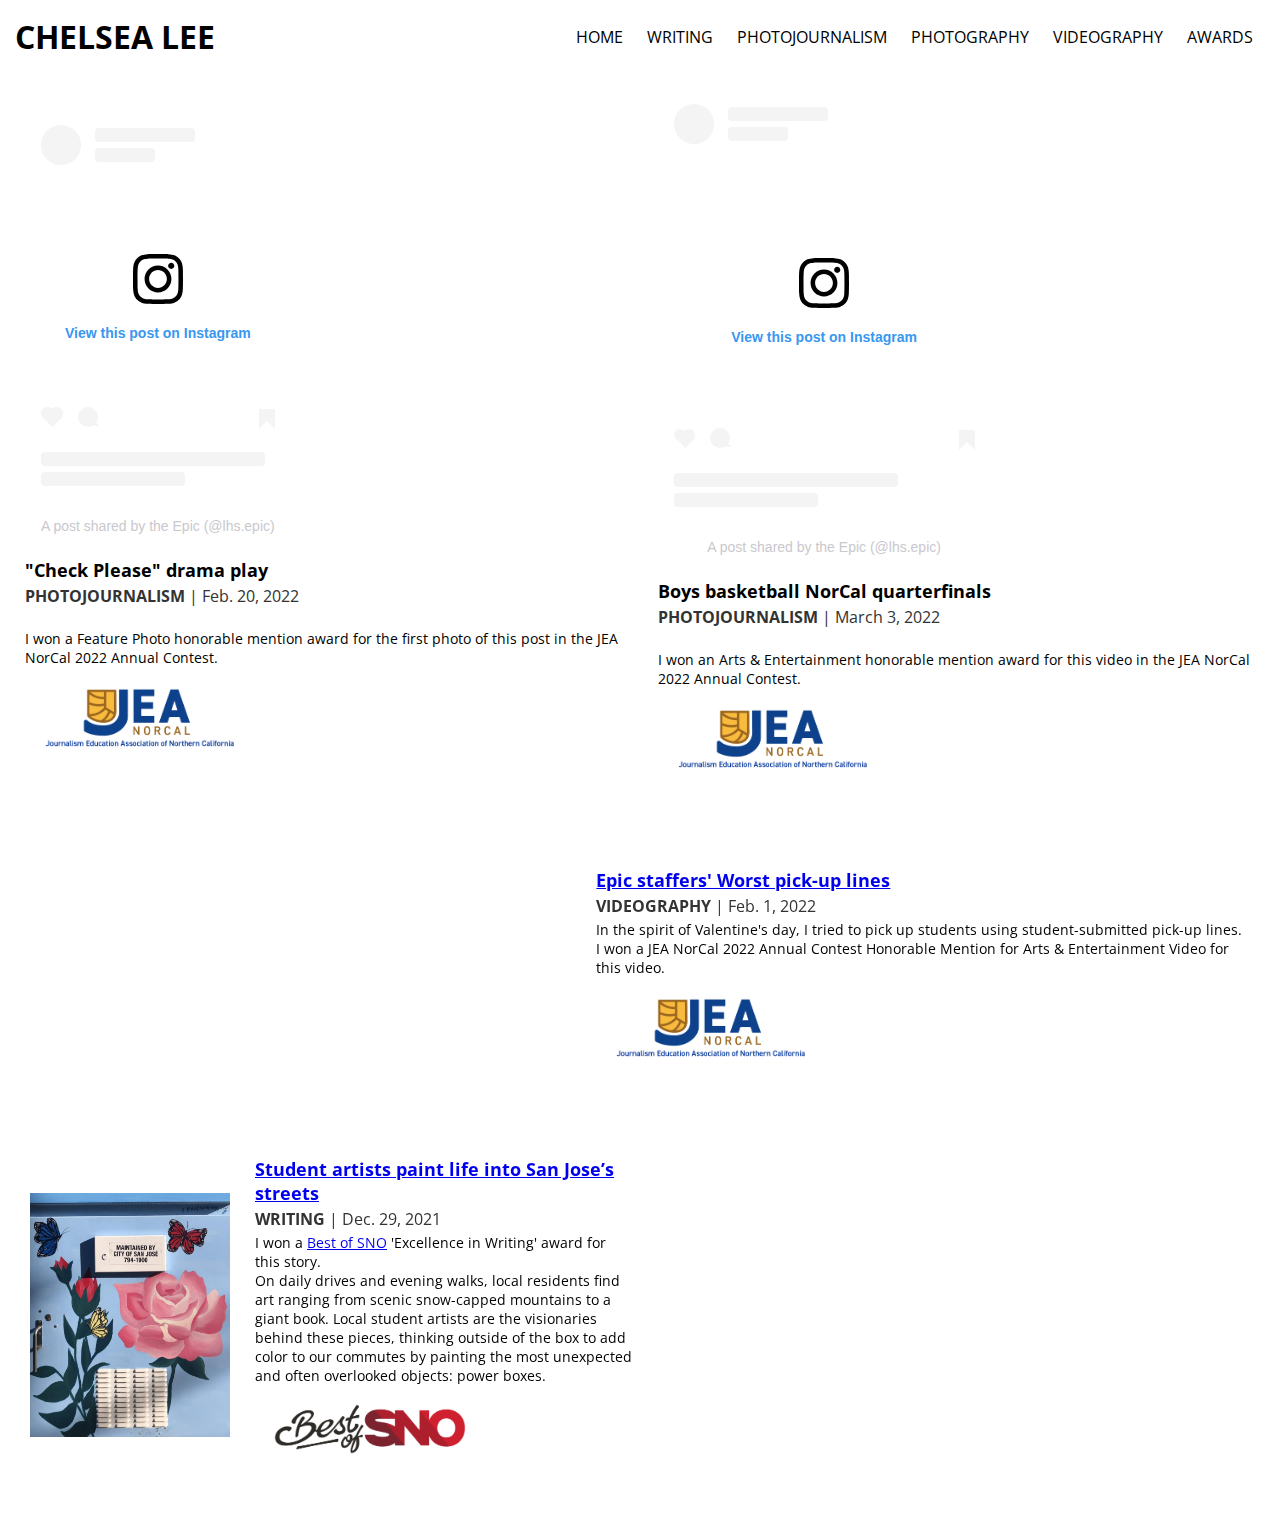
==== commit 82966883: "Update awards.html" ====
--- a/awards.html
+++ b/awards.html
@@ -64,7 +64,7 @@
         <div class="content-item">
           <div class="content-item-text-container">
             <div class="content-item-text-title">
-              <a href="<blockquote class="<blockquote class="instagram-media" data-instgrm-captioned data-instgrm-permalink="https://www.instagram.com/p/CaLpDfdlqeY/?utm_source=ig_embed&amp;utm_campaign=loading" data-instgrm-version="14" style=" background:#FFF; border:0; border-radius:3px; box-shadow:0 0 1px 0 rgba(0,0,0,0.5),0 1px 10px 0 rgba(0,0,0,0.15); margin: 1px; max-width:540px; min-width:326px; padding:0; width:99.375%; width:-webkit-calc(100% - 2px); width:calc(100% - 2px);"><div style="padding:16px;"> <a href="https://www.instagram.com/p/CaLpDfdlqeY/?utm_source=ig_embed&amp;utm_campaign=loading" style=" background:#FFFFFF; line-height:0; padding:0 0; text-align:center; text-decoration:none; width:100%;" target="_blank"> <div style=" display: flex; flex-direction: row; align-items: center;"> <div style="background-color: #F4F4F4; border-radius: 50%; flex-grow: 0; height: 40px; margin-right: 14px; width: 40px;"></div> <div style="display: flex; flex-direction: column; flex-grow: 1; justify-content: center;"> <div style=" background-color: #F4F4F4; border-radius: 4px; flex-grow: 0; height: 14px; margin-bottom: 6px; width: 100px;"></div> <div style=" background-color: #F4F4F4; border-radius: 4px; flex-grow: 0; height: 14px; width: 60px;"></div></div></div><div style="padding: 19% 0;"></div> <div style="display:block; height:50px; margin:0 auto 12px; width:50px;"><svg width="50px" height="50px" viewBox="0 0 60 60" version="1.1" xmlns="https://www.w3.org/2000/svg" xmlns:xlink="https://www.w3.org/1999/xlink"><g stroke="none" stroke-width="1" fill="none" fill-rule="evenodd"><g transform="translate(-511.000000, -20.000000)" fill="#000000"><g><path d="M556.869,30.41 C554.814,30.41 553.148,32.076 553.148,34.131 C553.148,36.186 554.814,37.852 556.869,37.852 C558.924,37.852 560.59,36.186 560.59,34.131 C560.59,32.076 558.924,30.41 556.869,30.41 M541,60.657 C535.114,60.657 530.342,55.887 530.342,50 C530.342,44.114 535.114,39.342 541,39.342 C546.887,39.342 551.658,44.114 551.658,50 C551.658,55.887 546.887,60.657 541,60.657 M541,33.886 C532.1,33.886 524.886,41.1 524.886,50 C524.886,58.899 532.1,66.113 541,66.113 C549.9,66.113 557.115,58.899 557.115,50 C557.115,41.1 549.9,33.886 541,33.886 M565.378,62.101 C565.244,65.022 564.756,66.606 564.346,67.663 C563.803,69.06 563.154,70.057 562.106,71.106 C561.058,72.155 560.06,72.803 558.662,73.347 C557.607,73.757 556.021,74.244 553.102,74.378 C549.944,74.521 548.997,74.552 541,74.552 C533.003,74.552 532.056,74.521 528.898,74.378 C525.979,74.244 524.393,73.757 523.338,73.347 C521.94,72.803 520.942,72.155 519.894,71.106 C518.846,70.057 518.197,69.06 517.654,67.663 C517.244,66.606 516.755,65.022 516.623,62.101 C516.479,58.943 516.448,57.996 516.448,50 C516.448,42.003 516.479,41.056 516.623,37.899 C516.755,34.978 517.244,33.391 517.654,32.338 C518.197,30.938 518.846,29.942 519.894,28.894 C520.942,27.846 521.94,27.196 523.338,26.654 C524.393,26.244 525.979,25.756 528.898,25.623 C532.057,25.479 533.004,25.448 541,25.448 C548.997,25.448 549.943,25.479 553.102,25.623 C556.021,25.756 557.607,26.244 558.662,26.654 C560.06,27.196 561.058,27.846 562.106,28.894 C563.154,29.942 563.803,30.938 564.346,32.338 C564.756,33.391 565.244,34.978 565.378,37.899 C565.522,41.056 565.552,42.003 565.552,50 C565.552,57.996 565.522,58.943 565.378,62.101 M570.82,37.631 C570.674,34.438 570.167,32.258 569.425,30.349 C568.659,28.377 567.633,26.702 565.965,25.035 C564.297,23.368 562.623,22.342 560.652,21.575 C558.743,20.834 556.562,20.326 553.369,20.18 C550.169,20.033 549.148,20 541,20 C532.853,20 531.831,20.033 528.631,20.18 C525.438,20.326 523.257,20.834 521.349,21.575 C519.376,22.342 517.703,23.368 516.035,25.035 C514.368,26.702 513.342,28.377 512.574,30.349 C511.834,32.258 511.326,34.438 511.181,37.631 C511.035,40.831 511,41.851 511,50 C511,58.147 511.035,59.17 511.181,62.369 C511.326,65.562 511.834,67.743 512.574,69.651 C513.342,71.625 514.368,73.296 516.035,74.965 C517.703,76.634 519.376,77.658 521.349,78.425 C523.257,79.167 525.438,79.673 528.631,79.82 C531.831,79.965 532.853,80.001 541,80.001 C549.148,80.001 550.169,79.965 553.369,79.82 C556.562,79.673 558.743,79.167 560.652,78.425 C562.623,77.658 564.297,76.634 565.965,74.965 C567.633,73.296 568.659,71.625 569.425,69.651 C570.167,67.743 570.674,65.562 570.82,62.369 C570.966,59.17 571,58.147 571,50 C571,41.851 570.966,40.831 570.82,37.631"></path></g></g></g></svg></div><div style="padding-top: 8px;"> <div style=" color:#3897f0; font-family:Arial,sans-serif; font-size:14px; font-style:normal; font-weight:550; line-height:18px;">View this post on Instagram</div></div><div style="padding: 12.5% 0;"></div> <div style="display: flex; flex-direction: row; margin-bottom: 14px; align-items: center;"><div> <div style="background-color: #F4F4F4; border-radius: 50%; height: 12.5px; width: 12.5px; transform: translateX(0px) translateY(7px);"></div> <div style="background-color: #F4F4F4; height: 12.5px; transform: rotate(-45deg) translateX(3px) translateY(1px); width: 12.5px; flex-grow: 0; margin-right: 14px; margin-left: 2px;"></div> <div style="background-color: #F4F4F4; border-radius: 50%; height: 12.5px; width: 12.5px; transform: translateX(9px) translateY(-18px);"></div></div><div style="margin-left: 8px;"> <div style=" background-color: #F4F4F4; border-radius: 50%; flex-grow: 0; height: 20px; width: 20px;"></div> <div style=" width: 0; height: 0; border-top: 2px solid transparent; border-left: 6px solid #f4f4f4; border-bottom: 2px solid transparent; transform: translateX(16px) translateY(-4px) rotate(30deg)"></div></div><div style="margin-left: auto;"> <div style=" width: 0px; border-top: 8px solid #F4F4F4; border-right: 8px solid transparent; transform: translateY(16px);"></div> <div style=" background-color: #F4F4F4; flex-grow: 0; height: 12px; width: 16px; transform: translateY(-4px);"></div> <div style=" width: 0; height: 0; border-top: 8px solid #F4F4F4; border-left: 8px solid transparent; transform: translateY(-4px) translateX(8px);"></div></div></div> <div style="display: flex; flex-direction: column; flex-grow: 1; justify-content: center; margin-bottom: 24px;"> <div style=" background-color: #F4F4F4; border-radius: 4px; flex-grow: 0; height: 14px; margin-bottom: 6px; width: 224px;"></div> <div style=" background-color: #F4F4F4; border-radius: 4px; flex-grow: 0; height: 14px; width: 144px;"></div></div></a><p style=" color:#c9c8cd; font-family:Arial,sans-serif; font-size:14px; line-height:17px; margin-bottom:0; margin-top:8px; overflow:hidden; padding:8px 0 7px; text-align:center; text-overflow:ellipsis; white-space:nowrap;"><a href="https://www.instagram.com/p/CaLpDfdlqeY/?utm_source=ig_embed&amp;utm_campaign=loading" style=" color:#c9c8cd; font-family:Arial,sans-serif; font-size:14px; font-style:normal; font-weight:normal; line-height:17px; text-decoration:none;" target="_blank">A post shared by the Epic (@lhs.epic)</a></p></div></blockquote> <script async src="//www.instagram.com/embed.js"></script>">
+              <a href="<blockquote class="<blockquote class="instagram-media" data-instgrm-captioned data-instgrm-permalink="https://www.instagram.com/p/CaLpDfdlqeY/?utm_source=ig_embed&amp;utm_campaign=loading" data-instgrm-version="14" style=" background:#FFF; border:0; border-radius:3px; box-shadow:0 0 1px 0 rgba(0,0,0,0.5),0 1px 10px 0 rgba(0,0,0,0.15); margin: 1px; max-width:540px; min-width:326px; padding:0; width:99.375%; width:-webkit-calc(100% - 2px); width:calc(100% - 2px);"><div style="padding:16px;"> <a href="https://www.instagram.com/p/CaLpDfdlqeY/?utm_source=ig_embed&amp;utm_campaign=loading" style=" background:#FFFFFF; line-height:0; padding:0 0; text-align:center; text-decoration:none; width:100%;" target="_blank"> <div style=" display: flex; flex-direction: row; align-items: center;"> <div style="background-color: #F4F4F4; border-radius: 50%; flex-grow: 0; height: 40px; margin-right: 14px; width: 40px;"></div> <div style="display: flex; flex-direction: column; flex-grow: 1; justify-content: center;"> <div style=" background-color: #F4F4F4; border-radius: 4px; flex-grow: 0; height: 14px; margin-bottom: 6px; width: 100px;"></div> <div style=" background-color: #F4F4F4; border-radius: 4px; flex-grow: 0; height: 14px; width: 60px;"></div></div></div><div style="padding: 19% 0;"></div> <div style="display:block; height:50px; margin:0 auto 12px; width:50px;"><svg width="50px" height="50px" viewBox="0 0 60 60" version="1.1" xmlns="https://www.w3.org/2000/svg" xmlns:xlink="https://www.w3.org/1999/xlink"><g stroke="none" stroke-width="1" fill="none" fill-rule="evenodd"><g transform="translate(-511.000000, -20.000000)" fill="#000000"><g><path d="M556.869,30.41 C554.814,30.41 553.148,32.076 553.148,34.131 C553.148,36.186 554.814,37.852 556.869,37.852 C558.924,37.852 560.59,36.186 560.59,34.131 C560.59,32.076 558.924,30.41 556.869,30.41 M541,60.657 C535.114,60.657 530.342,55.887 530.342,50 C530.342,44.114 535.114,39.342 541,39.342 C546.887,39.342 551.658,44.114 551.658,50 C551.658,55.887 546.887,60.657 541,60.657 M541,33.886 C532.1,33.886 524.886,41.1 524.886,50 C524.886,58.899 532.1,66.113 541,66.113 C549.9,66.113 557.115,58.899 557.115,50 C557.115,41.1 549.9,33.886 541,33.886 M565.378,62.101 C565.244,65.022 564.756,66.606 564.346,67.663 C563.803,69.06 563.154,70.057 562.106,71.106 C561.058,72.155 560.06,72.803 558.662,73.347 C557.607,73.757 556.021,74.244 553.102,74.378 C549.944,74.521 548.997,74.552 541,74.552 C533.003,74.552 532.056,74.521 528.898,74.378 C525.979,74.244 524.393,73.757 523.338,73.347 C521.94,72.803 520.942,72.155 519.894,71.106 C518.846,70.057 518.197,69.06 517.654,67.663 C517.244,66.606 516.755,65.022 516.623,62.101 C516.479,58.943 516.448,57.996 516.448,50 C516.448,42.003 516.479,41.056 516.623,37.899 C516.755,34.978 517.244,33.391 517.654,32.338 C518.197,30.938 518.846,29.942 519.894,28.894 C520.942,27.846 521.94,27.196 523.338,26.654 C524.393,26.244 525.979,25.756 528.898,25.623 C532.057,25.479 533.004,25.448 541,25.448 C548.997,25.448 549.943,25.479 553.102,25.623 C556.021,25.756 557.607,26.244 558.662,26.654 C560.06,27.196 561.058,27.846 562.106,28.894 C563.154,29.942 563.803,30.938 564.346,32.338 C564.756,33.391 565.244,34.978 565.378,37.899 C565.522,41.056 565.552,42.003 565.552,50 C565.552,57.996 565.522,58.943 565.378,62.101 M570.82,37.631 C570.674,34.438 570.167,32.258 569.425,30.349 C568.659,28.377 567.633,26.702 565.965,25.035 C564.297,23.368 562.623,22.342 560.652,21.575 C558.743,20.834 556.562,20.326 553.369,20.18 C550.169,20.033 549.148,20 541,20 C532.853,20 531.831,20.033 528.631,20.18 C525.438,20.326 523.257,20.834 521.349,21.575 C519.376,22.342 517.703,23.368 516.035,25.035 C514.368,26.702 513.342,28.377 512.574,30.349 C511.834,32.258 511.326,34.438 511.181,37.631 C511.035,40.831 511,41.851 511,50 C511,58.147 511.035,59.17 511.181,62.369 C511.326,65.562 511.834,67.743 512.574,69.651 C513.342,71.625 514.368,73.296 516.035,74.965 C517.703,76.634 519.376,77.658 521.349,78.425 C523.257,79.167 525.438,79.673 528.631,79.82 C531.831,79.965 532.853,80.001 541,80.001 C549.148,80.001 550.169,79.965 553.369,79.82 C556.562,79.673 558.743,79.167 560.652,78.425 C562.623,77.658 564.297,76.634 565.965,74.965 C567.633,73.296 568.659,71.625 569.425,69.651 C570.167,67.743 570.674,65.562 570.82,62.369 C570.966,59.17 571,58.147 571,50 C571,41.851 570.966,40.831 570.82,37.631"></path></g></g></g></svg></div><div style="padding-top: 8px;"> <div style=" color:#3897f0; font-family:Arial,sans-serif; font-size:14px; font-style:normal; font-weight:550; line-height:18px;">View this post on Instagram</div></div><div style="padding: 12.5% 0;"></div> <div style="display: flex; flex-direction: row; margin-bottom: 14px; align-items: center;"><div> <div style="background-color: #F4F4F4; border-radius: 50%; height: 12.5px; width: 12.5px; transform: translateX(0px) translateY(7px);"></div> <div style="background-color: #F4F4F4; height: 12.5px; transform: rotate(-45deg) translateX(3px) translateY(1px); width: 12.5px; flex-grow: 0; margin-right: 14px; margin-left: 2px;"></div> <div style="background-color: #F4F4F4; border-radius: 50%; height: 12.5px; width: 12.5px; transform: translateX(9px) translateY(-18px);"></div></div><div style="margin-left: 8px;"> <div style=" background-color: #F4F4F4; border-radius: 50%; flex-grow: 0; height: 20px; width: 20px;"></div> <div style=" width: 0; height: 0; border-top: 2px solid transparent; border-left: 6px solid #f4f4f4; border-bottom: 2px solid transparent; transform: translateX(16px) translateY(-4px) rotate(30deg)"></div></div><div style="margin-left: auto;"> <div style=" width: 0px; border-top: 8px solid #F4F4F4; border-right: 8px solid transparent; transform: translateY(16px);"></div> <div style=" background-color: #F4F4F4; flex-grow: 0; height: 12px; width: 16px; transform: translateY(-4px);"></div> <div style=" width: 0; height: 0; border-top: 8px solid #F4F4F4; border-left: 8px solid transparent; transform: translateY(-4px) translateX(8px);"></div></div></div> <div style="display: flex; flex-direction: column; flex-grow: 1; justify-content: center; margin-bottom: 24px;"> <div style=" background-color: #F4F4F4; border-radius: 4px; flex-grow: 0; height: 14px; margin-bottom: 6px; width: 224px;"></div> <div style=" background-color: #F4F4F4; border-radius: 4px; flex-grow: 0; height: 14px; width: 144px;"></div></div></a><p style=" color:#c9c8cd; font-family:Arial,sans-serif; font-size:14px; line-height:17px; margin-bottom:0; margin-top:8px; overflow:hidden; padding:8px 0 7px; text-align:center; text-overflow:ellipsis; white-space:nowrap;"><a href="https://www.instagram.com/p/CaLpDfdlqeY/?utm_source=ig_embed&amp;utm_campaign=loading" style=" color:#c9c8cd; font-family:Arial,sans-serif; font-size:14px; font-style:normal; font-weight:normal; line-height:17px; text-decoration:none;" target="_blank">A post shared by the Epic (@lhs.epic)</a></p></div></blockquote> <script async src="//www.instagram.com/embed.js"></script>
                  "Check Please" drama play
               </a>
             </div>
@@ -89,7 +89,7 @@
         <div class="content-item">
           <div class="content-item-text-container">
             <div class="content-item-text-title">
-              <a href="<blockquote class="instagram-media" data-instgrm-captioned data-instgrm-permalink="https://www.instagram.com/p/CaneBMtP8by/?utm_source=ig_embed&amp;utm_campaign=loading" data-instgrm-version="14" style=" background:#FFF; border:0; border-radius:3px; box-shadow:0 0 1px 0 rgba(0,0,0,0.5),0 1px 10px 0 rgba(0,0,0,0.15); margin: 1px; max-width:540px; min-width:326px; padding:0; width:99.375%; width:-webkit-calc(100% - 2px); width:calc(100% - 2px);"><div style="padding:16px;"> <a href="https://www.instagram.com/p/CaneBMtP8by/?utm_source=ig_embed&amp;utm_campaign=loading" style=" background:#FFFFFF; line-height:0; padding:0 0; text-align:center; text-decoration:none; width:100%;" target="_blank"> <div style=" display: flex; flex-direction: row; align-items: center;"> <div style="background-color: #F4F4F4; border-radius: 50%; flex-grow: 0; height: 40px; margin-right: 14px; width: 40px;"></div> <div style="display: flex; flex-direction: column; flex-grow: 1; justify-content: center;"> <div style=" background-color: #F4F4F4; border-radius: 4px; flex-grow: 0; height: 14px; margin-bottom: 6px; width: 100px;"></div> <div style=" background-color: #F4F4F4; border-radius: 4px; flex-grow: 0; height: 14px; width: 60px;"></div></div></div><div style="padding: 19% 0;"></div> <div style="display:block; height:50px; margin:0 auto 12px; width:50px;"><svg width="50px" height="50px" viewBox="0 0 60 60" version="1.1" xmlns="https://www.w3.org/2000/svg" xmlns:xlink="https://www.w3.org/1999/xlink"><g stroke="none" stroke-width="1" fill="none" fill-rule="evenodd"><g transform="translate(-511.000000, -20.000000)" fill="#000000"><g><path d="M556.869,30.41 C554.814,30.41 553.148,32.076 553.148,34.131 C553.148,36.186 554.814,37.852 556.869,37.852 C558.924,37.852 560.59,36.186 560.59,34.131 C560.59,32.076 558.924,30.41 556.869,30.41 M541,60.657 C535.114,60.657 530.342,55.887 530.342,50 C530.342,44.114 535.114,39.342 541,39.342 C546.887,39.342 551.658,44.114 551.658,50 C551.658,55.887 546.887,60.657 541,60.657 M541,33.886 C532.1,33.886 524.886,41.1 524.886,50 C524.886,58.899 532.1,66.113 541,66.113 C549.9,66.113 557.115,58.899 557.115,50 C557.115,41.1 549.9,33.886 541,33.886 M565.378,62.101 C565.244,65.022 564.756,66.606 564.346,67.663 C563.803,69.06 563.154,70.057 562.106,71.106 C561.058,72.155 560.06,72.803 558.662,73.347 C557.607,73.757 556.021,74.244 553.102,74.378 C549.944,74.521 548.997,74.552 541,74.552 C533.003,74.552 532.056,74.521 528.898,74.378 C525.979,74.244 524.393,73.757 523.338,73.347 C521.94,72.803 520.942,72.155 519.894,71.106 C518.846,70.057 518.197,69.06 517.654,67.663 C517.244,66.606 516.755,65.022 516.623,62.101 C516.479,58.943 516.448,57.996 516.448,50 C516.448,42.003 516.479,41.056 516.623,37.899 C516.755,34.978 517.244,33.391 517.654,32.338 C518.197,30.938 518.846,29.942 519.894,28.894 C520.942,27.846 521.94,27.196 523.338,26.654 C524.393,26.244 525.979,25.756 528.898,25.623 C532.057,25.479 533.004,25.448 541,25.448 C548.997,25.448 549.943,25.479 553.102,25.623 C556.021,25.756 557.607,26.244 558.662,26.654 C560.06,27.196 561.058,27.846 562.106,28.894 C563.154,29.942 563.803,30.938 564.346,32.338 C564.756,33.391 565.244,34.978 565.378,37.899 C565.522,41.056 565.552,42.003 565.552,50 C565.552,57.996 565.522,58.943 565.378,62.101 M570.82,37.631 C570.674,34.438 570.167,32.258 569.425,30.349 C568.659,28.377 567.633,26.702 565.965,25.035 C564.297,23.368 562.623,22.342 560.652,21.575 C558.743,20.834 556.562,20.326 553.369,20.18 C550.169,20.033 549.148,20 541,20 C532.853,20 531.831,20.033 528.631,20.18 C525.438,20.326 523.257,20.834 521.349,21.575 C519.376,22.342 517.703,23.368 516.035,25.035 C514.368,26.702 513.342,28.377 512.574,30.349 C511.834,32.258 511.326,34.438 511.181,37.631 C511.035,40.831 511,41.851 511,50 C511,58.147 511.035,59.17 511.181,62.369 C511.326,65.562 511.834,67.743 512.574,69.651 C513.342,71.625 514.368,73.296 516.035,74.965 C517.703,76.634 519.376,77.658 521.349,78.425 C523.257,79.167 525.438,79.673 528.631,79.82 C531.831,79.965 532.853,80.001 541,80.001 C549.148,80.001 550.169,79.965 553.369,79.82 C556.562,79.673 558.743,79.167 560.652,78.425 C562.623,77.658 564.297,76.634 565.965,74.965 C567.633,73.296 568.659,71.625 569.425,69.651 C570.167,67.743 570.674,65.562 570.82,62.369 C570.966,59.17 571,58.147 571,50 C571,41.851 570.966,40.831 570.82,37.631"></path></g></g></g></svg></div><div style="padding-top: 8px;"> <div style=" color:#3897f0; font-family:Arial,sans-serif; font-size:14px; font-style:normal; font-weight:550; line-height:18px;">View this post on Instagram</div></div><div style="padding: 12.5% 0;"></div> <div style="display: flex; flex-direction: row; margin-bottom: 14px; align-items: center;"><div> <div style="background-color: #F4F4F4; border-radius: 50%; height: 12.5px; width: 12.5px; transform: translateX(0px) translateY(7px);"></div> <div style="background-color: #F4F4F4; height: 12.5px; transform: rotate(-45deg) translateX(3px) translateY(1px); width: 12.5px; flex-grow: 0; margin-right: 14px; margin-left: 2px;"></div> <div style="background-color: #F4F4F4; border-radius: 50%; height: 12.5px; width: 12.5px; transform: translateX(9px) translateY(-18px);"></div></div><div style="margin-left: 8px;"> <div style=" background-color: #F4F4F4; border-radius: 50%; flex-grow: 0; height: 20px; width: 20px;"></div> <div style=" width: 0; height: 0; border-top: 2px solid transparent; border-left: 6px solid #f4f4f4; border-bottom: 2px solid transparent; transform: translateX(16px) translateY(-4px) rotate(30deg)"></div></div><div style="margin-left: auto;"> <div style=" width: 0px; border-top: 8px solid #F4F4F4; border-right: 8px solid transparent; transform: translateY(16px);"></div> <div style=" background-color: #F4F4F4; flex-grow: 0; height: 12px; width: 16px; transform: translateY(-4px);"></div> <div style=" width: 0; height: 0; border-top: 8px solid #F4F4F4; border-left: 8px solid transparent; transform: translateY(-4px) translateX(8px);"></div></div></div> <div style="display: flex; flex-direction: column; flex-grow: 1; justify-content: center; margin-bottom: 24px;"> <div style=" background-color: #F4F4F4; border-radius: 4px; flex-grow: 0; height: 14px; margin-bottom: 6px; width: 224px;"></div> <div style=" background-color: #F4F4F4; border-radius: 4px; flex-grow: 0; height: 14px; width: 144px;"></div></div></a><p style=" color:#c9c8cd; font-family:Arial,sans-serif; font-size:14px; line-height:17px; margin-bottom:0; margin-top:8px; overflow:hidden; padding:8px 0 7px; text-align:center; text-overflow:ellipsis; white-space:nowrap;"><a href="https://www.instagram.com/p/CaneBMtP8by/?utm_source=ig_embed&amp;utm_campaign=loading" style=" color:#c9c8cd; font-family:Arial,sans-serif; font-size:14px; font-style:normal; font-weight:normal; line-height:17px; text-decoration:none;" target="_blank">A post shared by the Epic (@lhs.epic)</a></p></div></blockquote> <script async src="//www.instagram.com/embed.js"></script>"
+              <a href="<blockquote class="instagram-media" data-instgrm-captioned data-instgrm-permalink="https://www.instagram.com/p/CaneBMtP8by/?utm_source=ig_embed&amp;utm_campaign=loading" data-instgrm-version="14" style=" background:#FFF; border:0; border-radius:3px; box-shadow:0 0 1px 0 rgba(0,0,0,0.5),0 1px 10px 0 rgba(0,0,0,0.15); margin: 1px; max-width:540px; min-width:326px; padding:0; width:99.375%; width:-webkit-calc(100% - 2px); width:calc(100% - 2px);"><div style="padding:16px;"> <a href="https://www.instagram.com/p/CaneBMtP8by/?utm_source=ig_embed&amp;utm_campaign=loading" style=" background:#FFFFFF; line-height:0; padding:0 0; text-align:center; text-decoration:none; width:100%;" target="_blank"> <div style=" display: flex; flex-direction: row; align-items: center;"> <div style="background-color: #F4F4F4; border-radius: 50%; flex-grow: 0; height: 40px; margin-right: 14px; width: 40px;"></div> <div style="display: flex; flex-direction: column; flex-grow: 1; justify-content: center;"> <div style=" background-color: #F4F4F4; border-radius: 4px; flex-grow: 0; height: 14px; margin-bottom: 6px; width: 100px;"></div> <div style=" background-color: #F4F4F4; border-radius: 4px; flex-grow: 0; height: 14px; width: 60px;"></div></div></div><div style="padding: 19% 0;"></div> <div style="display:block; height:50px; margin:0 auto 12px; width:50px;"><svg width="50px" height="50px" viewBox="0 0 60 60" version="1.1" xmlns="https://www.w3.org/2000/svg" xmlns:xlink="https://www.w3.org/1999/xlink"><g stroke="none" stroke-width="1" fill="none" fill-rule="evenodd"><g transform="translate(-511.000000, -20.000000)" fill="#000000"><g><path d="M556.869,30.41 C554.814,30.41 553.148,32.076 553.148,34.131 C553.148,36.186 554.814,37.852 556.869,37.852 C558.924,37.852 560.59,36.186 560.59,34.131 C560.59,32.076 558.924,30.41 556.869,30.41 M541,60.657 C535.114,60.657 530.342,55.887 530.342,50 C530.342,44.114 535.114,39.342 541,39.342 C546.887,39.342 551.658,44.114 551.658,50 C551.658,55.887 546.887,60.657 541,60.657 M541,33.886 C532.1,33.886 524.886,41.1 524.886,50 C524.886,58.899 532.1,66.113 541,66.113 C549.9,66.113 557.115,58.899 557.115,50 C557.115,41.1 549.9,33.886 541,33.886 M565.378,62.101 C565.244,65.022 564.756,66.606 564.346,67.663 C563.803,69.06 563.154,70.057 562.106,71.106 C561.058,72.155 560.06,72.803 558.662,73.347 C557.607,73.757 556.021,74.244 553.102,74.378 C549.944,74.521 548.997,74.552 541,74.552 C533.003,74.552 532.056,74.521 528.898,74.378 C525.979,74.244 524.393,73.757 523.338,73.347 C521.94,72.803 520.942,72.155 519.894,71.106 C518.846,70.057 518.197,69.06 517.654,67.663 C517.244,66.606 516.755,65.022 516.623,62.101 C516.479,58.943 516.448,57.996 516.448,50 C516.448,42.003 516.479,41.056 516.623,37.899 C516.755,34.978 517.244,33.391 517.654,32.338 C518.197,30.938 518.846,29.942 519.894,28.894 C520.942,27.846 521.94,27.196 523.338,26.654 C524.393,26.244 525.979,25.756 528.898,25.623 C532.057,25.479 533.004,25.448 541,25.448 C548.997,25.448 549.943,25.479 553.102,25.623 C556.021,25.756 557.607,26.244 558.662,26.654 C560.06,27.196 561.058,27.846 562.106,28.894 C563.154,29.942 563.803,30.938 564.346,32.338 C564.756,33.391 565.244,34.978 565.378,37.899 C565.522,41.056 565.552,42.003 565.552,50 C565.552,57.996 565.522,58.943 565.378,62.101 M570.82,37.631 C570.674,34.438 570.167,32.258 569.425,30.349 C568.659,28.377 567.633,26.702 565.965,25.035 C564.297,23.368 562.623,22.342 560.652,21.575 C558.743,20.834 556.562,20.326 553.369,20.18 C550.169,20.033 549.148,20 541,20 C532.853,20 531.831,20.033 528.631,20.18 C525.438,20.326 523.257,20.834 521.349,21.575 C519.376,22.342 517.703,23.368 516.035,25.035 C514.368,26.702 513.342,28.377 512.574,30.349 C511.834,32.258 511.326,34.438 511.181,37.631 C511.035,40.831 511,41.851 511,50 C511,58.147 511.035,59.17 511.181,62.369 C511.326,65.562 511.834,67.743 512.574,69.651 C513.342,71.625 514.368,73.296 516.035,74.965 C517.703,76.634 519.376,77.658 521.349,78.425 C523.257,79.167 525.438,79.673 528.631,79.82 C531.831,79.965 532.853,80.001 541,80.001 C549.148,80.001 550.169,79.965 553.369,79.82 C556.562,79.673 558.743,79.167 560.652,78.425 C562.623,77.658 564.297,76.634 565.965,74.965 C567.633,73.296 568.659,71.625 569.425,69.651 C570.167,67.743 570.674,65.562 570.82,62.369 C570.966,59.17 571,58.147 571,50 C571,41.851 570.966,40.831 570.82,37.631"></path></g></g></g></svg></div><div style="padding-top: 8px;"> <div style=" color:#3897f0; font-family:Arial,sans-serif; font-size:14px; font-style:normal; font-weight:550; line-height:18px;">View this post on Instagram</div></div><div style="padding: 12.5% 0;"></div> <div style="display: flex; flex-direction: row; margin-bottom: 14px; align-items: center;"><div> <div style="background-color: #F4F4F4; border-radius: 50%; height: 12.5px; width: 12.5px; transform: translateX(0px) translateY(7px);"></div> <div style="background-color: #F4F4F4; height: 12.5px; transform: rotate(-45deg) translateX(3px) translateY(1px); width: 12.5px; flex-grow: 0; margin-right: 14px; margin-left: 2px;"></div> <div style="background-color: #F4F4F4; border-radius: 50%; height: 12.5px; width: 12.5px; transform: translateX(9px) translateY(-18px);"></div></div><div style="margin-left: 8px;"> <div style=" background-color: #F4F4F4; border-radius: 50%; flex-grow: 0; height: 20px; width: 20px;"></div> <div style=" width: 0; height: 0; border-top: 2px solid transparent; border-left: 6px solid #f4f4f4; border-bottom: 2px solid transparent; transform: translateX(16px) translateY(-4px) rotate(30deg)"></div></div><div style="margin-left: auto;"> <div style=" width: 0px; border-top: 8px solid #F4F4F4; border-right: 8px solid transparent; transform: translateY(16px);"></div> <div style=" background-color: #F4F4F4; flex-grow: 0; height: 12px; width: 16px; transform: translateY(-4px);"></div> <div style=" width: 0; height: 0; border-top: 8px solid #F4F4F4; border-left: 8px solid transparent; transform: translateY(-4px) translateX(8px);"></div></div></div> <div style="display: flex; flex-direction: column; flex-grow: 1; justify-content: center; margin-bottom: 24px;"> <div style=" background-color: #F4F4F4; border-radius: 4px; flex-grow: 0; height: 14px; margin-bottom: 6px; width: 224px;"></div> <div style=" background-color: #F4F4F4; border-radius: 4px; flex-grow: 0; height: 14px; width: 144px;"></div></div></a><p style=" color:#c9c8cd; font-family:Arial,sans-serif; font-size:14px; line-height:17px; margin-bottom:0; margin-top:8px; overflow:hidden; padding:8px 0 7px; text-align:center; text-overflow:ellipsis; white-space:nowrap;"><a href="https://www.instagram.com/p/CaneBMtP8by/?utm_source=ig_embed&amp;utm_campaign=loading" style=" color:#c9c8cd; font-family:Arial,sans-serif; font-size:14px; font-style:normal; font-weight:normal; line-height:17px; text-decoration:none;" target="_blank">A post shared by the Epic (@lhs.epic)</a></p></div></blockquote> <script async src="//www.instagram.com/embed.js"></script>
                 Boys basketball NorCal quarterfinals
               </a>
             </div>
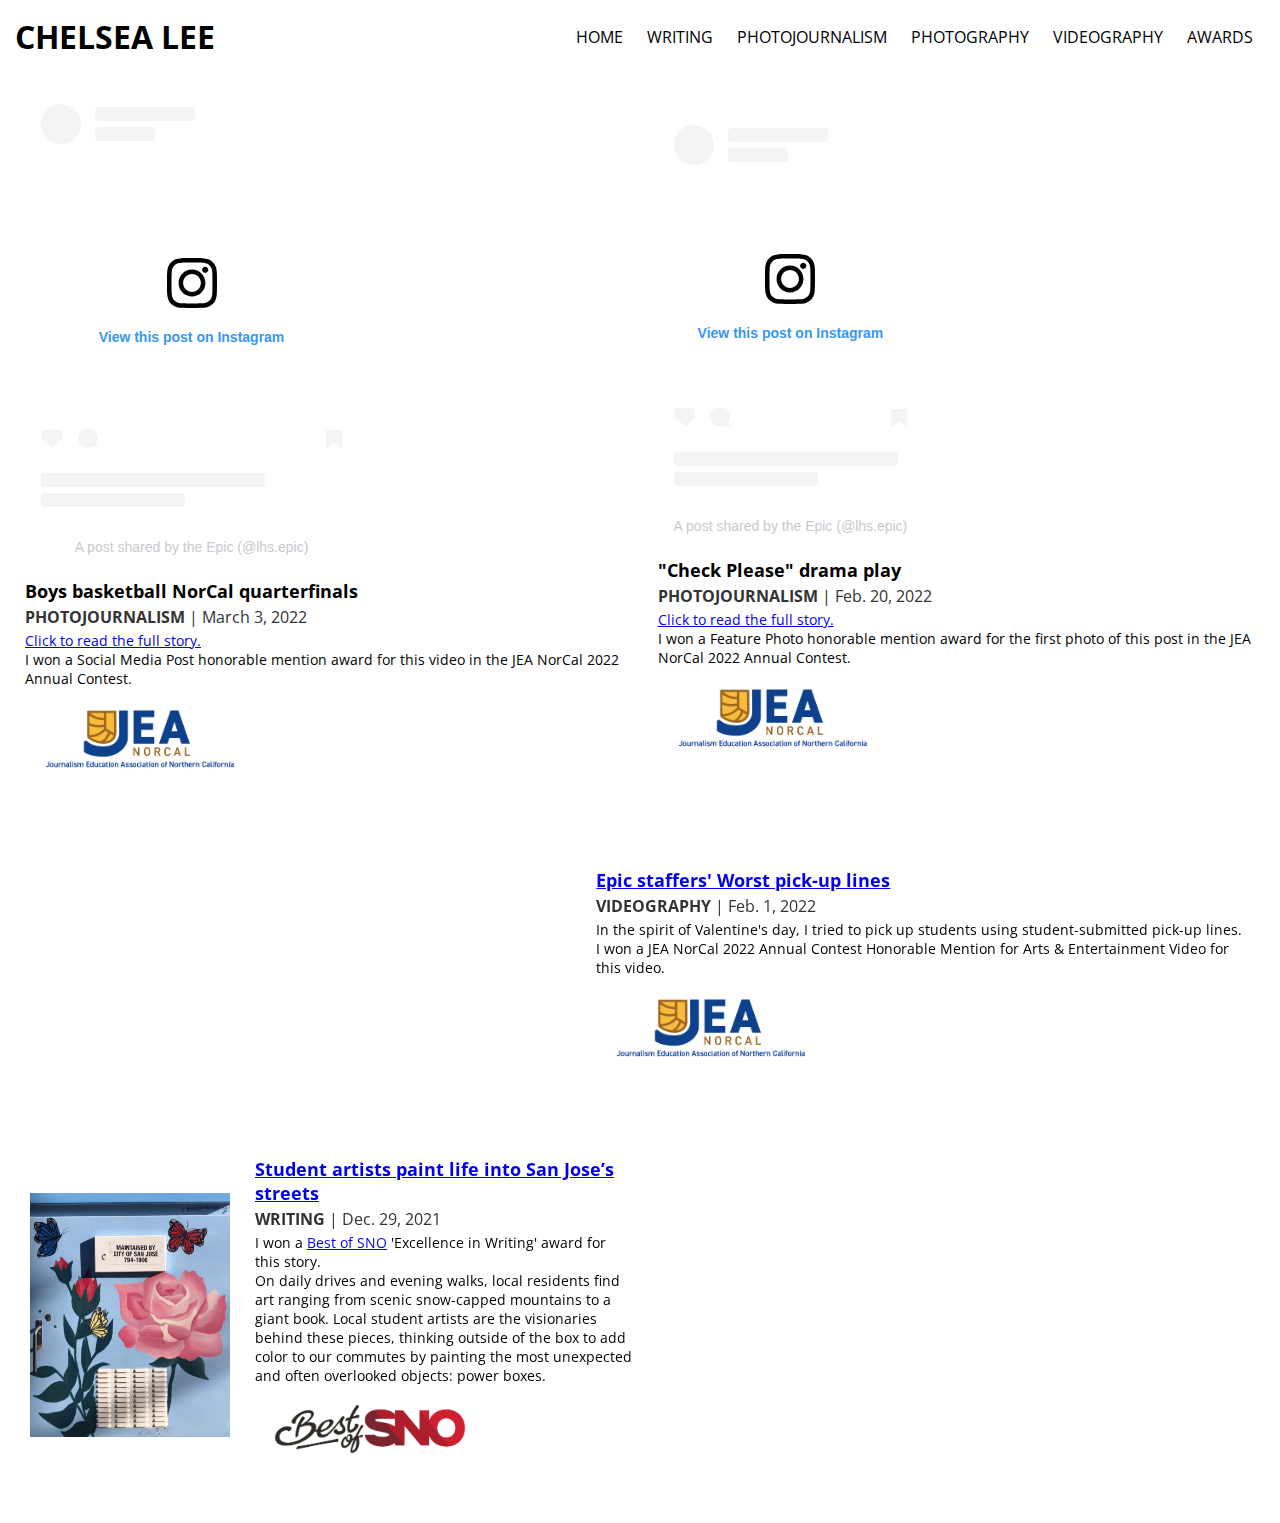
==== commit 0b7000c1: "Update awards.html" ====
--- a/awards.html
+++ b/awards.html
@@ -60,18 +60,45 @@
       <!-- Posts -->
       <div class="content-container">      
          
-         <!-- Check Please Play -->
+        <!-- Boys Basketball Quarterfinals -->
         <div class="content-item">
           <div class="content-item-text-container">
             <div class="content-item-text-title">
-              <a href="<blockquote class="<blockquote class="instagram-media" data-instgrm-captioned data-instgrm-permalink="https://www.instagram.com/p/CaLpDfdlqeY/?utm_source=ig_embed&amp;utm_campaign=loading" data-instgrm-version="14" style=" background:#FFF; border:0; border-radius:3px; box-shadow:0 0 1px 0 rgba(0,0,0,0.5),0 1px 10px 0 rgba(0,0,0,0.15); margin: 1px; max-width:540px; min-width:326px; padding:0; width:99.375%; width:-webkit-calc(100% - 2px); width:calc(100% - 2px);"><div style="padding:16px;"> <a href="https://www.instagram.com/p/CaLpDfdlqeY/?utm_source=ig_embed&amp;utm_campaign=loading" style=" background:#FFFFFF; line-height:0; padding:0 0; text-align:center; text-decoration:none; width:100%;" target="_blank"> <div style=" display: flex; flex-direction: row; align-items: center;"> <div style="background-color: #F4F4F4; border-radius: 50%; flex-grow: 0; height: 40px; margin-right: 14px; width: 40px;"></div> <div style="display: flex; flex-direction: column; flex-grow: 1; justify-content: center;"> <div style=" background-color: #F4F4F4; border-radius: 4px; flex-grow: 0; height: 14px; margin-bottom: 6px; width: 100px;"></div> <div style=" background-color: #F4F4F4; border-radius: 4px; flex-grow: 0; height: 14px; width: 60px;"></div></div></div><div style="padding: 19% 0;"></div> <div style="display:block; height:50px; margin:0 auto 12px; width:50px;"><svg width="50px" height="50px" viewBox="0 0 60 60" version="1.1" xmlns="https://www.w3.org/2000/svg" xmlns:xlink="https://www.w3.org/1999/xlink"><g stroke="none" stroke-width="1" fill="none" fill-rule="evenodd"><g transform="translate(-511.000000, -20.000000)" fill="#000000"><g><path d="M556.869,30.41 C554.814,30.41 553.148,32.076 553.148,34.131 C553.148,36.186 554.814,37.852 556.869,37.852 C558.924,37.852 560.59,36.186 560.59,34.131 C560.59,32.076 558.924,30.41 556.869,30.41 M541,60.657 C535.114,60.657 530.342,55.887 530.342,50 C530.342,44.114 535.114,39.342 541,39.342 C546.887,39.342 551.658,44.114 551.658,50 C551.658,55.887 546.887,60.657 541,60.657 M541,33.886 C532.1,33.886 524.886,41.1 524.886,50 C524.886,58.899 532.1,66.113 541,66.113 C549.9,66.113 557.115,58.899 557.115,50 C557.115,41.1 549.9,33.886 541,33.886 M565.378,62.101 C565.244,65.022 564.756,66.606 564.346,67.663 C563.803,69.06 563.154,70.057 562.106,71.106 C561.058,72.155 560.06,72.803 558.662,73.347 C557.607,73.757 556.021,74.244 553.102,74.378 C549.944,74.521 548.997,74.552 541,74.552 C533.003,74.552 532.056,74.521 528.898,74.378 C525.979,74.244 524.393,73.757 523.338,73.347 C521.94,72.803 520.942,72.155 519.894,71.106 C518.846,70.057 518.197,69.06 517.654,67.663 C517.244,66.606 516.755,65.022 516.623,62.101 C516.479,58.943 516.448,57.996 516.448,50 C516.448,42.003 516.479,41.056 516.623,37.899 C516.755,34.978 517.244,33.391 517.654,32.338 C518.197,30.938 518.846,29.942 519.894,28.894 C520.942,27.846 521.94,27.196 523.338,26.654 C524.393,26.244 525.979,25.756 528.898,25.623 C532.057,25.479 533.004,25.448 541,25.448 C548.997,25.448 549.943,25.479 553.102,25.623 C556.021,25.756 557.607,26.244 558.662,26.654 C560.06,27.196 561.058,27.846 562.106,28.894 C563.154,29.942 563.803,30.938 564.346,32.338 C564.756,33.391 565.244,34.978 565.378,37.899 C565.522,41.056 565.552,42.003 565.552,50 C565.552,57.996 565.522,58.943 565.378,62.101 M570.82,37.631 C570.674,34.438 570.167,32.258 569.425,30.349 C568.659,28.377 567.633,26.702 565.965,25.035 C564.297,23.368 562.623,22.342 560.652,21.575 C558.743,20.834 556.562,20.326 553.369,20.18 C550.169,20.033 549.148,20 541,20 C532.853,20 531.831,20.033 528.631,20.18 C525.438,20.326 523.257,20.834 521.349,21.575 C519.376,22.342 517.703,23.368 516.035,25.035 C514.368,26.702 513.342,28.377 512.574,30.349 C511.834,32.258 511.326,34.438 511.181,37.631 C511.035,40.831 511,41.851 511,50 C511,58.147 511.035,59.17 511.181,62.369 C511.326,65.562 511.834,67.743 512.574,69.651 C513.342,71.625 514.368,73.296 516.035,74.965 C517.703,76.634 519.376,77.658 521.349,78.425 C523.257,79.167 525.438,79.673 528.631,79.82 C531.831,79.965 532.853,80.001 541,80.001 C549.148,80.001 550.169,79.965 553.369,79.82 C556.562,79.673 558.743,79.167 560.652,78.425 C562.623,77.658 564.297,76.634 565.965,74.965 C567.633,73.296 568.659,71.625 569.425,69.651 C570.167,67.743 570.674,65.562 570.82,62.369 C570.966,59.17 571,58.147 571,50 C571,41.851 570.966,40.831 570.82,37.631"></path></g></g></g></svg></div><div style="padding-top: 8px;"> <div style=" color:#3897f0; font-family:Arial,sans-serif; font-size:14px; font-style:normal; font-weight:550; line-height:18px;">View this post on Instagram</div></div><div style="padding: 12.5% 0;"></div> <div style="display: flex; flex-direction: row; margin-bottom: 14px; align-items: center;"><div> <div style="background-color: #F4F4F4; border-radius: 50%; height: 12.5px; width: 12.5px; transform: translateX(0px) translateY(7px);"></div> <div style="background-color: #F4F4F4; height: 12.5px; transform: rotate(-45deg) translateX(3px) translateY(1px); width: 12.5px; flex-grow: 0; margin-right: 14px; margin-left: 2px;"></div> <div style="background-color: #F4F4F4; border-radius: 50%; height: 12.5px; width: 12.5px; transform: translateX(9px) translateY(-18px);"></div></div><div style="margin-left: 8px;"> <div style=" background-color: #F4F4F4; border-radius: 50%; flex-grow: 0; height: 20px; width: 20px;"></div> <div style=" width: 0; height: 0; border-top: 2px solid transparent; border-left: 6px solid #f4f4f4; border-bottom: 2px solid transparent; transform: translateX(16px) translateY(-4px) rotate(30deg)"></div></div><div style="margin-left: auto;"> <div style=" width: 0px; border-top: 8px solid #F4F4F4; border-right: 8px solid transparent; transform: translateY(16px);"></div> <div style=" background-color: #F4F4F4; flex-grow: 0; height: 12px; width: 16px; transform: translateY(-4px);"></div> <div style=" width: 0; height: 0; border-top: 8px solid #F4F4F4; border-left: 8px solid transparent; transform: translateY(-4px) translateX(8px);"></div></div></div> <div style="display: flex; flex-direction: column; flex-grow: 1; justify-content: center; margin-bottom: 24px;"> <div style=" background-color: #F4F4F4; border-radius: 4px; flex-grow: 0; height: 14px; margin-bottom: 6px; width: 224px;"></div> <div style=" background-color: #F4F4F4; border-radius: 4px; flex-grow: 0; height: 14px; width: 144px;"></div></div></a><p style=" color:#c9c8cd; font-family:Arial,sans-serif; font-size:14px; line-height:17px; margin-bottom:0; margin-top:8px; overflow:hidden; padding:8px 0 7px; text-align:center; text-overflow:ellipsis; white-space:nowrap;"><a href="https://www.instagram.com/p/CaLpDfdlqeY/?utm_source=ig_embed&amp;utm_campaign=loading" style=" color:#c9c8cd; font-family:Arial,sans-serif; font-size:14px; font-style:normal; font-weight:normal; line-height:17px; text-decoration:none;" target="_blank">A post shared by the Epic (@lhs.epic)</a></p></div></blockquote> <script async src="//www.instagram.com/embed.js"></script>
-                 "Check Please" drama play
+              <a href="<blockquote class="<blockquote class="instagram-media" data-instgrm-permalink="https://www.instagram.com/p/CaneBMtP8by/?utm_source=ig_embed&amp;utm_campaign=loading" data-instgrm-version="14" style=" background:#FFF; border:0; border-radius:3px; box-shadow:0 0 1px 0 rgba(0,0,0,0.5),0 1px 10px 0 rgba(0,0,0,0.15); margin: 1px; max-width:540px; min-width:326px; padding:0; width:99.375%; width:-webkit-calc(100% - 2px); width:calc(100% - 2px);"><div style="padding:16px;"> <a href="https://www.instagram.com/p/CaneBMtP8by/?utm_source=ig_embed&amp;utm_campaign=loading" style=" background:#FFFFFF; line-height:0; padding:0 0; text-align:center; text-decoration:none; width:100%;" target="_blank"> <div style=" display: flex; flex-direction: row; align-items: center;"> <div style="background-color: #F4F4F4; border-radius: 50%; flex-grow: 0; height: 40px; margin-right: 14px; width: 40px;"></div> <div style="display: flex; flex-direction: column; flex-grow: 1; justify-content: center;"> <div style=" background-color: #F4F4F4; border-radius: 4px; flex-grow: 0; height: 14px; margin-bottom: 6px; width: 100px;"></div> <div style=" background-color: #F4F4F4; border-radius: 4px; flex-grow: 0; height: 14px; width: 60px;"></div></div></div><div style="padding: 19% 0;"></div> <div style="display:block; height:50px; margin:0 auto 12px; width:50px;"><svg width="50px" height="50px" viewBox="0 0 60 60" version="1.1" xmlns="https://www.w3.org/2000/svg" xmlns:xlink="https://www.w3.org/1999/xlink"><g stroke="none" stroke-width="1" fill="none" fill-rule="evenodd"><g transform="translate(-511.000000, -20.000000)" fill="#000000"><g><path d="M556.869,30.41 C554.814,30.41 553.148,32.076 553.148,34.131 C553.148,36.186 554.814,37.852 556.869,37.852 C558.924,37.852 560.59,36.186 560.59,34.131 C560.59,32.076 558.924,30.41 556.869,30.41 M541,60.657 C535.114,60.657 530.342,55.887 530.342,50 C530.342,44.114 535.114,39.342 541,39.342 C546.887,39.342 551.658,44.114 551.658,50 C551.658,55.887 546.887,60.657 541,60.657 M541,33.886 C532.1,33.886 524.886,41.1 524.886,50 C524.886,58.899 532.1,66.113 541,66.113 C549.9,66.113 557.115,58.899 557.115,50 C557.115,41.1 549.9,33.886 541,33.886 M565.378,62.101 C565.244,65.022 564.756,66.606 564.346,67.663 C563.803,69.06 563.154,70.057 562.106,71.106 C561.058,72.155 560.06,72.803 558.662,73.347 C557.607,73.757 556.021,74.244 553.102,74.378 C549.944,74.521 548.997,74.552 541,74.552 C533.003,74.552 532.056,74.521 528.898,74.378 C525.979,74.244 524.393,73.757 523.338,73.347 C521.94,72.803 520.942,72.155 519.894,71.106 C518.846,70.057 518.197,69.06 517.654,67.663 C517.244,66.606 516.755,65.022 516.623,62.101 C516.479,58.943 516.448,57.996 516.448,50 C516.448,42.003 516.479,41.056 516.623,37.899 C516.755,34.978 517.244,33.391 517.654,32.338 C518.197,30.938 518.846,29.942 519.894,28.894 C520.942,27.846 521.94,27.196 523.338,26.654 C524.393,26.244 525.979,25.756 528.898,25.623 C532.057,25.479 533.004,25.448 541,25.448 C548.997,25.448 549.943,25.479 553.102,25.623 C556.021,25.756 557.607,26.244 558.662,26.654 C560.06,27.196 561.058,27.846 562.106,28.894 C563.154,29.942 563.803,30.938 564.346,32.338 C564.756,33.391 565.244,34.978 565.378,37.899 C565.522,41.056 565.552,42.003 565.552,50 C565.552,57.996 565.522,58.943 565.378,62.101 M570.82,37.631 C570.674,34.438 570.167,32.258 569.425,30.349 C568.659,28.377 567.633,26.702 565.965,25.035 C564.297,23.368 562.623,22.342 560.652,21.575 C558.743,20.834 556.562,20.326 553.369,20.18 C550.169,20.033 549.148,20 541,20 C532.853,20 531.831,20.033 528.631,20.18 C525.438,20.326 523.257,20.834 521.349,21.575 C519.376,22.342 517.703,23.368 516.035,25.035 C514.368,26.702 513.342,28.377 512.574,30.349 C511.834,32.258 511.326,34.438 511.181,37.631 C511.035,40.831 511,41.851 511,50 C511,58.147 511.035,59.17 511.181,62.369 C511.326,65.562 511.834,67.743 512.574,69.651 C513.342,71.625 514.368,73.296 516.035,74.965 C517.703,76.634 519.376,77.658 521.349,78.425 C523.257,79.167 525.438,79.673 528.631,79.82 C531.831,79.965 532.853,80.001 541,80.001 C549.148,80.001 550.169,79.965 553.369,79.82 C556.562,79.673 558.743,79.167 560.652,78.425 C562.623,77.658 564.297,76.634 565.965,74.965 C567.633,73.296 568.659,71.625 569.425,69.651 C570.167,67.743 570.674,65.562 570.82,62.369 C570.966,59.17 571,58.147 571,50 C571,41.851 570.966,40.831 570.82,37.631"></path></g></g></g></svg></div><div style="padding-top: 8px;"> <div style=" color:#3897f0; font-family:Arial,sans-serif; font-size:14px; font-style:normal; font-weight:550; line-height:18px;">View this post on Instagram</div></div><div style="padding: 12.5% 0;"></div> <div style="display: flex; flex-direction: row; margin-bottom: 14px; align-items: center;"><div> <div style="background-color: #F4F4F4; border-radius: 50%; height: 12.5px; width: 12.5px; transform: translateX(0px) translateY(7px);"></div> <div style="background-color: #F4F4F4; height: 12.5px; transform: rotate(-45deg) translateX(3px) translateY(1px); width: 12.5px; flex-grow: 0; margin-right: 14px; margin-left: 2px;"></div> <div style="background-color: #F4F4F4; border-radius: 50%; height: 12.5px; width: 12.5px; transform: translateX(9px) translateY(-18px);"></div></div><div style="margin-left: 8px;"> <div style=" background-color: #F4F4F4; border-radius: 50%; flex-grow: 0; height: 20px; width: 20px;"></div> <div style=" width: 0; height: 0; border-top: 2px solid transparent; border-left: 6px solid #f4f4f4; border-bottom: 2px solid transparent; transform: translateX(16px) translateY(-4px) rotate(30deg)"></div></div><div style="margin-left: auto;"> <div style=" width: 0px; border-top: 8px solid #F4F4F4; border-right: 8px solid transparent; transform: translateY(16px);"></div> <div style=" background-color: #F4F4F4; flex-grow: 0; height: 12px; width: 16px; transform: translateY(-4px);"></div> <div style=" width: 0; height: 0; border-top: 8px solid #F4F4F4; border-left: 8px solid transparent; transform: translateY(-4px) translateX(8px);"></div></div></div> <div style="display: flex; flex-direction: column; flex-grow: 1; justify-content: center; margin-bottom: 24px;"> <div style=" background-color: #F4F4F4; border-radius: 4px; flex-grow: 0; height: 14px; margin-bottom: 6px; width: 224px;"></div> <div style=" background-color: #F4F4F4; border-radius: 4px; flex-grow: 0; height: 14px; width: 144px;"></div></div></a><p style=" color:#c9c8cd; font-family:Arial,sans-serif; font-size:14px; line-height:17px; margin-bottom:0; margin-top:8px; overflow:hidden; padding:8px 0 7px; text-align:center; text-overflow:ellipsis; white-space:nowrap;"><a href="https://www.instagram.com/p/CaneBMtP8by/?utm_source=ig_embed&amp;utm_campaign=loading" style=" color:#c9c8cd; font-family:Arial,sans-serif; font-size:14px; font-style:normal; font-weight:normal; line-height:17px; text-decoration:none;" target="_blank">A post shared by the Epic (@lhs.epic)</a></p></div></blockquote> <script async src="//www.instagram.com/embed.js"></script>
+              Boys basketball NorCal quarterfinals
+              </a>
+            </div>
+            <div class="content-item-text-subtitle">
+              <strong>PHOTOJOURNALISM</strong> | March 3, 2022
+            </div>
+            <div class="content-item-text-description">
+              <a href="https://www.instagram.com/p/CaneBMtP8by/?utm_source=ig_web_copy_link">Click to read the full story.<a/>
+              <br/>
+              I won a Social Media Post honorable mention award for this video in the JEA NorCal 2022 Annual Contest.
+            </div>
+         
+            <!-- JEA Norcal Honorable Mention badge -->
+            <div class="content-item-badge-container">
+              <a href="https://jeanc.org/">
+                <img src="./images/jea-norcal.png" class="content-item-badge" id="jea-badge"/>
+              </a>
+            </div>
+          </div>
+        </div>
+        
+                <!-- Check Please Play -->
+        <div class="content-item">
+          <div class="content-item-text-container">
+            <div class="content-item-text-title">
+              <a href="<blockquote class="<blockquote class="instagram-media" data-instgrm-permalink="https://www.instagram.com/p/CaLpDfdlqeY/?utm_source=ig_embed&amp;utm_campaign=loading" data-instgrm-version="14" style=" background:#FFF; border:0; border-radius:3px; box-shadow:0 0 1px 0 rgba(0,0,0,0.5),0 1px 10px 0 rgba(0,0,0,0.15); margin: 1px; max-width:540px; min-width:326px; padding:0; width:99.375%; width:-webkit-calc(100% - 2px); width:calc(100% - 2px);"><div style="padding:16px;"> <a href="https://www.instagram.com/p/CaLpDfdlqeY/?utm_source=ig_embed&amp;utm_campaign=loading" style=" background:#FFFFFF; line-height:0; padding:0 0; text-align:center; text-decoration:none; width:100%;" target="_blank"> <div style=" display: flex; flex-direction: row; align-items: center;"> <div style="background-color: #F4F4F4; border-radius: 50%; flex-grow: 0; height: 40px; margin-right: 14px; width: 40px;"></div> <div style="display: flex; flex-direction: column; flex-grow: 1; justify-content: center;"> <div style=" background-color: #F4F4F4; border-radius: 4px; flex-grow: 0; height: 14px; margin-bottom: 6px; width: 100px;"></div> <div style=" background-color: #F4F4F4; border-radius: 4px; flex-grow: 0; height: 14px; width: 60px;"></div></div></div><div style="padding: 19% 0;"></div> <div style="display:block; height:50px; margin:0 auto 12px; width:50px;"><svg width="50px" height="50px" viewBox="0 0 60 60" version="1.1" xmlns="https://www.w3.org/2000/svg" xmlns:xlink="https://www.w3.org/1999/xlink"><g stroke="none" stroke-width="1" fill="none" fill-rule="evenodd"><g transform="translate(-511.000000, -20.000000)" fill="#000000"><g><path d="M556.869,30.41 C554.814,30.41 553.148,32.076 553.148,34.131 C553.148,36.186 554.814,37.852 556.869,37.852 C558.924,37.852 560.59,36.186 560.59,34.131 C560.59,32.076 558.924,30.41 556.869,30.41 M541,60.657 C535.114,60.657 530.342,55.887 530.342,50 C530.342,44.114 535.114,39.342 541,39.342 C546.887,39.342 551.658,44.114 551.658,50 C551.658,55.887 546.887,60.657 541,60.657 M541,33.886 C532.1,33.886 524.886,41.1 524.886,50 C524.886,58.899 532.1,66.113 541,66.113 C549.9,66.113 557.115,58.899 557.115,50 C557.115,41.1 549.9,33.886 541,33.886 M565.378,62.101 C565.244,65.022 564.756,66.606 564.346,67.663 C563.803,69.06 563.154,70.057 562.106,71.106 C561.058,72.155 560.06,72.803 558.662,73.347 C557.607,73.757 556.021,74.244 553.102,74.378 C549.944,74.521 548.997,74.552 541,74.552 C533.003,74.552 532.056,74.521 528.898,74.378 C525.979,74.244 524.393,73.757 523.338,73.347 C521.94,72.803 520.942,72.155 519.894,71.106 C518.846,70.057 518.197,69.06 517.654,67.663 C517.244,66.606 516.755,65.022 516.623,62.101 C516.479,58.943 516.448,57.996 516.448,50 C516.448,42.003 516.479,41.056 516.623,37.899 C516.755,34.978 517.244,33.391 517.654,32.338 C518.197,30.938 518.846,29.942 519.894,28.894 C520.942,27.846 521.94,27.196 523.338,26.654 C524.393,26.244 525.979,25.756 528.898,25.623 C532.057,25.479 533.004,25.448 541,25.448 C548.997,25.448 549.943,25.479 553.102,25.623 C556.021,25.756 557.607,26.244 558.662,26.654 C560.06,27.196 561.058,27.846 562.106,28.894 C563.154,29.942 563.803,30.938 564.346,32.338 C564.756,33.391 565.244,34.978 565.378,37.899 C565.522,41.056 565.552,42.003 565.552,50 C565.552,57.996 565.522,58.943 565.378,62.101 M570.82,37.631 C570.674,34.438 570.167,32.258 569.425,30.349 C568.659,28.377 567.633,26.702 565.965,25.035 C564.297,23.368 562.623,22.342 560.652,21.575 C558.743,20.834 556.562,20.326 553.369,20.18 C550.169,20.033 549.148,20 541,20 C532.853,20 531.831,20.033 528.631,20.18 C525.438,20.326 523.257,20.834 521.349,21.575 C519.376,22.342 517.703,23.368 516.035,25.035 C514.368,26.702 513.342,28.377 512.574,30.349 C511.834,32.258 511.326,34.438 511.181,37.631 C511.035,40.831 511,41.851 511,50 C511,58.147 511.035,59.17 511.181,62.369 C511.326,65.562 511.834,67.743 512.574,69.651 C513.342,71.625 514.368,73.296 516.035,74.965 C517.703,76.634 519.376,77.658 521.349,78.425 C523.257,79.167 525.438,79.673 528.631,79.82 C531.831,79.965 532.853,80.001 541,80.001 C549.148,80.001 550.169,79.965 553.369,79.82 C556.562,79.673 558.743,79.167 560.652,78.425 C562.623,77.658 564.297,76.634 565.965,74.965 C567.633,73.296 568.659,71.625 569.425,69.651 C570.167,67.743 570.674,65.562 570.82,62.369 C570.966,59.17 571,58.147 571,50 C571,41.851 570.966,40.831 570.82,37.631"></path></g></g></g></svg></div><div style="padding-top: 8px;"> <div style=" color:#3897f0; font-family:Arial,sans-serif; font-size:14px; font-style:normal; font-weight:550; line-height:18px;">View this post on Instagram</div></div><div style="padding: 12.5% 0;"></div> <div style="display: flex; flex-direction: row; margin-bottom: 14px; align-items: center;"><div> <div style="background-color: #F4F4F4; border-radius: 50%; height: 12.5px; width: 12.5px; transform: translateX(0px) translateY(7px);"></div> <div style="background-color: #F4F4F4; height: 12.5px; transform: rotate(-45deg) translateX(3px) translateY(1px); width: 12.5px; flex-grow: 0; margin-right: 14px; margin-left: 2px;"></div> <div style="background-color: #F4F4F4; border-radius: 50%; height: 12.5px; width: 12.5px; transform: translateX(9px) translateY(-18px);"></div></div><div style="margin-left: 8px;"> <div style=" background-color: #F4F4F4; border-radius: 50%; flex-grow: 0; height: 20px; width: 20px;"></div> <div style=" width: 0; height: 0; border-top: 2px solid transparent; border-left: 6px solid #f4f4f4; border-bottom: 2px solid transparent; transform: translateX(16px) translateY(-4px) rotate(30deg)"></div></div><div style="margin-left: auto;"> <div style=" width: 0px; border-top: 8px solid #F4F4F4; border-right: 8px solid transparent; transform: translateY(16px);"></div> <div style=" background-color: #F4F4F4; flex-grow: 0; height: 12px; width: 16px; transform: translateY(-4px);"></div> <div style=" width: 0; height: 0; border-top: 8px solid #F4F4F4; border-left: 8px solid transparent; transform: translateY(-4px) translateX(8px);"></div></div></div> <div style="display: flex; flex-direction: column; flex-grow: 1; justify-content: center; margin-bottom: 24px;"> <div style=" background-color: #F4F4F4; border-radius: 4px; flex-grow: 0; height: 14px; margin-bottom: 6px; width: 224px;"></div> <div style=" background-color: #F4F4F4; border-radius: 4px; flex-grow: 0; height: 14px; width: 144px;"></div></div></a><p style=" color:#c9c8cd; font-family:Arial,sans-serif; font-size:14px; line-height:17px; margin-bottom:0; margin-top:8px; overflow:hidden; padding:8px 0 7px; text-align:center; text-overflow:ellipsis; white-space:nowrap;"><a href="https://www.instagram.com/p/CaLpDfdlqeY/?utm_source=ig_embed&amp;utm_campaign=loading" style=" color:#c9c8cd; font-family:Arial,sans-serif; font-size:14px; font-style:normal; font-weight:normal; line-height:17px; text-decoration:none;" target="_blank">A post shared by the Epic (@lhs.epic)</a></p></div></blockquote> <script async src="//www.instagram.com/embed.js"></script>
+              "Check Please" drama play
               </a>
             </div>
             <div class="content-item-text-subtitle">
               <strong>PHOTOJOURNALISM</strong> | Feb. 20, 2022
             </div>
             <div class="content-item-text-description">
+              <a href="https://www.instagram.com/p/CaLpDfdlqeY/?utm_source=ig_web_copy_link">Click to read the full story.<a/>
               <br/>
               I won a Feature Photo honorable mention award for the first photo of this post in the JEA NorCal 2022 Annual Contest.
             </div>
@@ -84,32 +111,7 @@
             </div>
           </div>
         </div>
-        
-        <!-- Boys Basketball Quarterfinals -->
-        <div class="content-item">
-          <div class="content-item-text-container">
-            <div class="content-item-text-title">
-              <a href="<blockquote class="instagram-media" data-instgrm-captioned data-instgrm-permalink="https://www.instagram.com/p/CaneBMtP8by/?utm_source=ig_embed&amp;utm_campaign=loading" data-instgrm-version="14" style=" background:#FFF; border:0; border-radius:3px; box-shadow:0 0 1px 0 rgba(0,0,0,0.5),0 1px 10px 0 rgba(0,0,0,0.15); margin: 1px; max-width:540px; min-width:326px; padding:0; width:99.375%; width:-webkit-calc(100% - 2px); width:calc(100% - 2px);"><div style="padding:16px;"> <a href="https://www.instagram.com/p/CaneBMtP8by/?utm_source=ig_embed&amp;utm_campaign=loading" style=" background:#FFFFFF; line-height:0; padding:0 0; text-align:center; text-decoration:none; width:100%;" target="_blank"> <div style=" display: flex; flex-direction: row; align-items: center;"> <div style="background-color: #F4F4F4; border-radius: 50%; flex-grow: 0; height: 40px; margin-right: 14px; width: 40px;"></div> <div style="display: flex; flex-direction: column; flex-grow: 1; justify-content: center;"> <div style=" background-color: #F4F4F4; border-radius: 4px; flex-grow: 0; height: 14px; margin-bottom: 6px; width: 100px;"></div> <div style=" background-color: #F4F4F4; border-radius: 4px; flex-grow: 0; height: 14px; width: 60px;"></div></div></div><div style="padding: 19% 0;"></div> <div style="display:block; height:50px; margin:0 auto 12px; width:50px;"><svg width="50px" height="50px" viewBox="0 0 60 60" version="1.1" xmlns="https://www.w3.org/2000/svg" xmlns:xlink="https://www.w3.org/1999/xlink"><g stroke="none" stroke-width="1" fill="none" fill-rule="evenodd"><g transform="translate(-511.000000, -20.000000)" fill="#000000"><g><path d="M556.869,30.41 C554.814,30.41 553.148,32.076 553.148,34.131 C553.148,36.186 554.814,37.852 556.869,37.852 C558.924,37.852 560.59,36.186 560.59,34.131 C560.59,32.076 558.924,30.41 556.869,30.41 M541,60.657 C535.114,60.657 530.342,55.887 530.342,50 C530.342,44.114 535.114,39.342 541,39.342 C546.887,39.342 551.658,44.114 551.658,50 C551.658,55.887 546.887,60.657 541,60.657 M541,33.886 C532.1,33.886 524.886,41.1 524.886,50 C524.886,58.899 532.1,66.113 541,66.113 C549.9,66.113 557.115,58.899 557.115,50 C557.115,41.1 549.9,33.886 541,33.886 M565.378,62.101 C565.244,65.022 564.756,66.606 564.346,67.663 C563.803,69.06 563.154,70.057 562.106,71.106 C561.058,72.155 560.06,72.803 558.662,73.347 C557.607,73.757 556.021,74.244 553.102,74.378 C549.944,74.521 548.997,74.552 541,74.552 C533.003,74.552 532.056,74.521 528.898,74.378 C525.979,74.244 524.393,73.757 523.338,73.347 C521.94,72.803 520.942,72.155 519.894,71.106 C518.846,70.057 518.197,69.06 517.654,67.663 C517.244,66.606 516.755,65.022 516.623,62.101 C516.479,58.943 516.448,57.996 516.448,50 C516.448,42.003 516.479,41.056 516.623,37.899 C516.755,34.978 517.244,33.391 517.654,32.338 C518.197,30.938 518.846,29.942 519.894,28.894 C520.942,27.846 521.94,27.196 523.338,26.654 C524.393,26.244 525.979,25.756 528.898,25.623 C532.057,25.479 533.004,25.448 541,25.448 C548.997,25.448 549.943,25.479 553.102,25.623 C556.021,25.756 557.607,26.244 558.662,26.654 C560.06,27.196 561.058,27.846 562.106,28.894 C563.154,29.942 563.803,30.938 564.346,32.338 C564.756,33.391 565.244,34.978 565.378,37.899 C565.522,41.056 565.552,42.003 565.552,50 C565.552,57.996 565.522,58.943 565.378,62.101 M570.82,37.631 C570.674,34.438 570.167,32.258 569.425,30.349 C568.659,28.377 567.633,26.702 565.965,25.035 C564.297,23.368 562.623,22.342 560.652,21.575 C558.743,20.834 556.562,20.326 553.369,20.18 C550.169,20.033 549.148,20 541,20 C532.853,20 531.831,20.033 528.631,20.18 C525.438,20.326 523.257,20.834 521.349,21.575 C519.376,22.342 517.703,23.368 516.035,25.035 C514.368,26.702 513.342,28.377 512.574,30.349 C511.834,32.258 511.326,34.438 511.181,37.631 C511.035,40.831 511,41.851 511,50 C511,58.147 511.035,59.17 511.181,62.369 C511.326,65.562 511.834,67.743 512.574,69.651 C513.342,71.625 514.368,73.296 516.035,74.965 C517.703,76.634 519.376,77.658 521.349,78.425 C523.257,79.167 525.438,79.673 528.631,79.82 C531.831,79.965 532.853,80.001 541,80.001 C549.148,80.001 550.169,79.965 553.369,79.82 C556.562,79.673 558.743,79.167 560.652,78.425 C562.623,77.658 564.297,76.634 565.965,74.965 C567.633,73.296 568.659,71.625 569.425,69.651 C570.167,67.743 570.674,65.562 570.82,62.369 C570.966,59.17 571,58.147 571,50 C571,41.851 570.966,40.831 570.82,37.631"></path></g></g></g></svg></div><div style="padding-top: 8px;"> <div style=" color:#3897f0; font-family:Arial,sans-serif; font-size:14px; font-style:normal; font-weight:550; line-height:18px;">View this post on Instagram</div></div><div style="padding: 12.5% 0;"></div> <div style="display: flex; flex-direction: row; margin-bottom: 14px; align-items: center;"><div> <div style="background-color: #F4F4F4; border-radius: 50%; height: 12.5px; width: 12.5px; transform: translateX(0px) translateY(7px);"></div> <div style="background-color: #F4F4F4; height: 12.5px; transform: rotate(-45deg) translateX(3px) translateY(1px); width: 12.5px; flex-grow: 0; margin-right: 14px; margin-left: 2px;"></div> <div style="background-color: #F4F4F4; border-radius: 50%; height: 12.5px; width: 12.5px; transform: translateX(9px) translateY(-18px);"></div></div><div style="margin-left: 8px;"> <div style=" background-color: #F4F4F4; border-radius: 50%; flex-grow: 0; height: 20px; width: 20px;"></div> <div style=" width: 0; height: 0; border-top: 2px solid transparent; border-left: 6px solid #f4f4f4; border-bottom: 2px solid transparent; transform: translateX(16px) translateY(-4px) rotate(30deg)"></div></div><div style="margin-left: auto;"> <div style=" width: 0px; border-top: 8px solid #F4F4F4; border-right: 8px solid transparent; transform: translateY(16px);"></div> <div style=" background-color: #F4F4F4; flex-grow: 0; height: 12px; width: 16px; transform: translateY(-4px);"></div> <div style=" width: 0; height: 0; border-top: 8px solid #F4F4F4; border-left: 8px solid transparent; transform: translateY(-4px) translateX(8px);"></div></div></div> <div style="display: flex; flex-direction: column; flex-grow: 1; justify-content: center; margin-bottom: 24px;"> <div style=" background-color: #F4F4F4; border-radius: 4px; flex-grow: 0; height: 14px; margin-bottom: 6px; width: 224px;"></div> <div style=" background-color: #F4F4F4; border-radius: 4px; flex-grow: 0; height: 14px; width: 144px;"></div></div></a><p style=" color:#c9c8cd; font-family:Arial,sans-serif; font-size:14px; line-height:17px; margin-bottom:0; margin-top:8px; overflow:hidden; padding:8px 0 7px; text-align:center; text-overflow:ellipsis; white-space:nowrap;"><a href="https://www.instagram.com/p/CaneBMtP8by/?utm_source=ig_embed&amp;utm_campaign=loading" style=" color:#c9c8cd; font-family:Arial,sans-serif; font-size:14px; font-style:normal; font-weight:normal; line-height:17px; text-decoration:none;" target="_blank">A post shared by the Epic (@lhs.epic)</a></p></div></blockquote> <script async src="//www.instagram.com/embed.js"></script>
-                Boys basketball NorCal quarterfinals
-              </a>
-            </div>
-            <div class="content-item-text-subtitle">
-              <strong>PHOTOJOURNALISM</strong> | March 3, 2022
-            </div>
-            <div class="content-item-text-description">
-              <br/>
-              I won an Arts & Entertainment honorable mention award for this video in the JEA NorCal 2022 Annual Contest.
-            </div>
-         
-            <!-- JEA Norcal Honorable Mention badge -->
-            <div class="content-item-badge-container">
-              <a href="https://jeanc.org/">
-                <img src="./images/jea-norcal.png" class="content-item-badge" id="jea-badge"/>
-              </a>
-            </div>
-          </div>
-        </div>
-        
+                                                                                             
         <!-- Pick-up lines -->
         <div class="content-item" id="vid-highlight">
           <div class="content-item-image-container" id="vid-image-container">
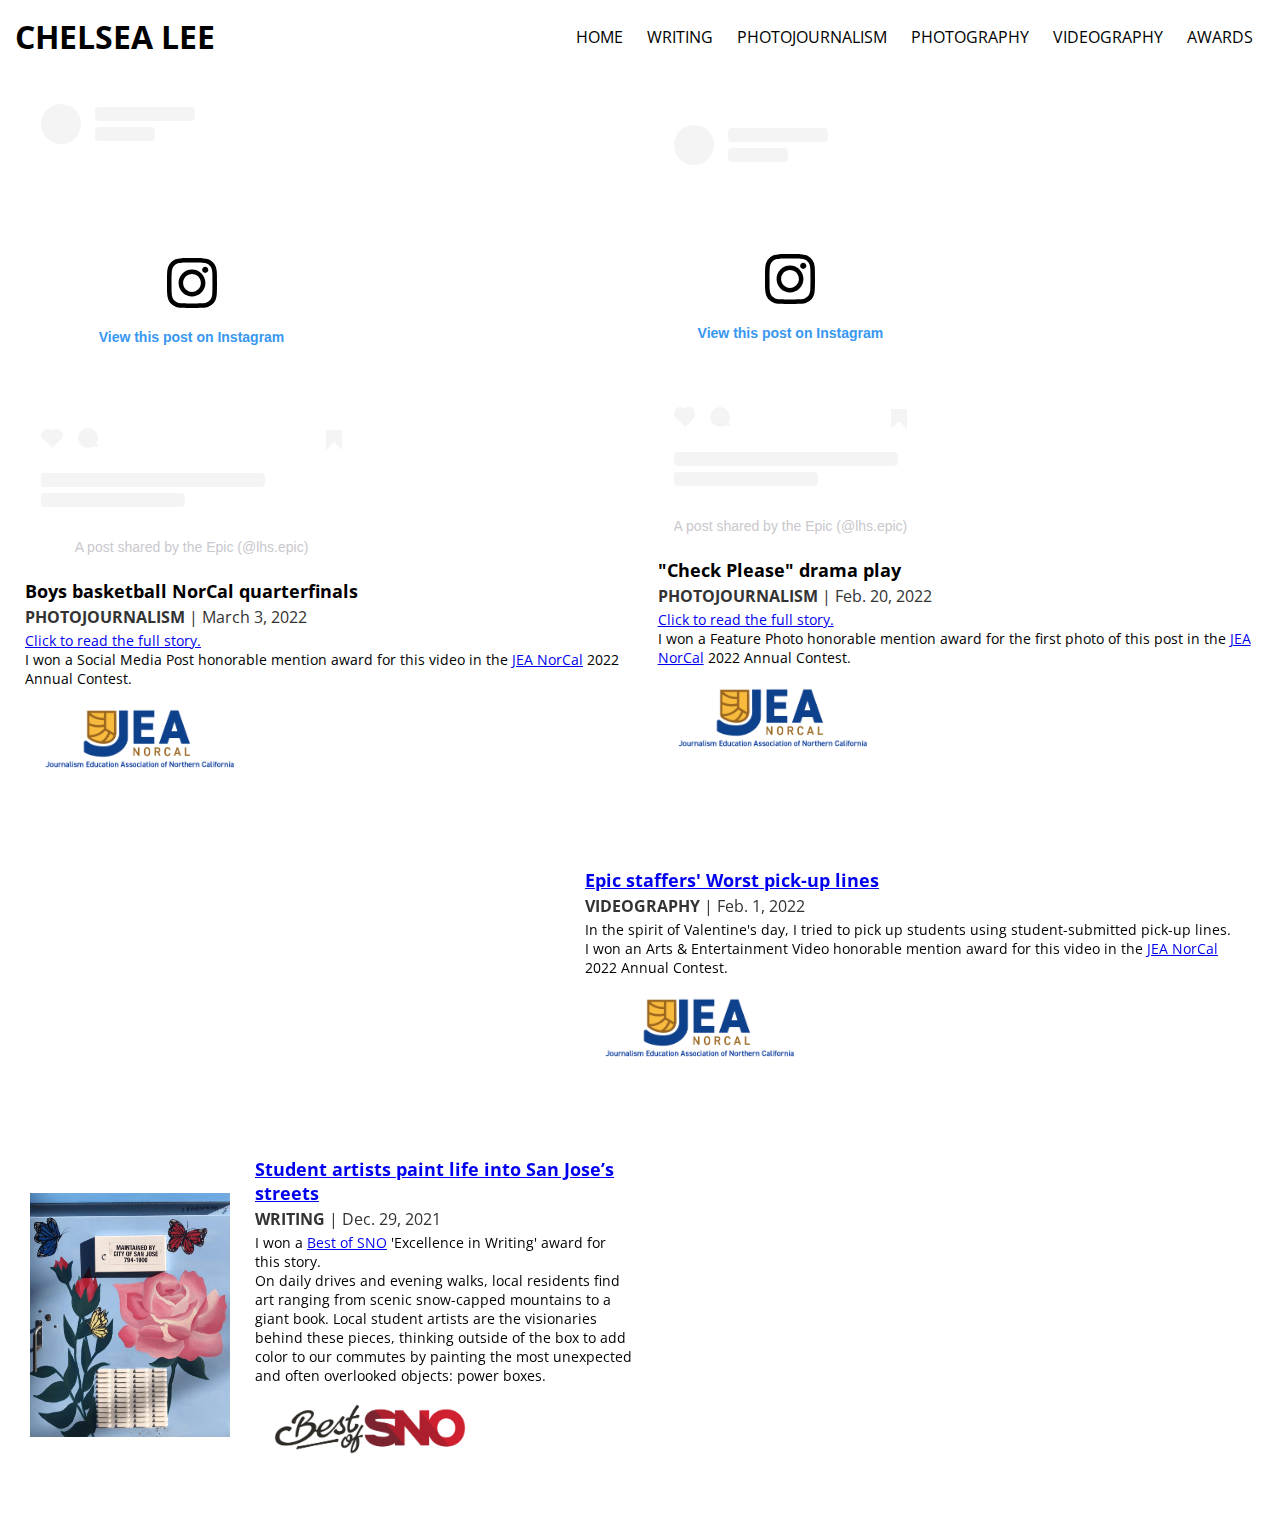
==== commit bfa48e40: "Update awards.html" ====
--- a/awards.html
+++ b/awards.html
@@ -74,7 +74,7 @@
             <div class="content-item-text-description">
               <a href="https://www.instagram.com/p/CaneBMtP8by/?utm_source=ig_web_copy_link">Click to read the full story.<a/>
               <br/>
-              I won a Social Media Post honorable mention award for this video in the JEA NorCal 2022 Annual Contest.
+              I won a Social Media Post honorable mention award for this video in the <a href="https://jeanc.org/">JEA NorCal</a> 2022 Annual Contest.
             </div>
          
             <!-- JEA Norcal Honorable Mention badge -->
@@ -100,7 +100,7 @@
             <div class="content-item-text-description">
               <a href="https://www.instagram.com/p/CaLpDfdlqeY/?utm_source=ig_web_copy_link">Click to read the full story.<a/>
               <br/>
-              I won a Feature Photo honorable mention award for the first photo of this post in the JEA NorCal 2022 Annual Contest.
+              I won a Feature Photo honorable mention award for the first photo of this post in the <a href="https://jeanc.org/">JEA NorCal</a> 2022 Annual Contest.
             </div>
          
             <!-- JEA Norcal Honorable Mention badge -->
@@ -129,7 +129,7 @@
             <div class="content-item-text-description">
               In the spirit of Valentine's day, I tried to pick up students using student-submitted pick-up lines.
               <br/>
-              I won a JEA NorCal 2022 Annual Contest Honorable Mention for Arts & Entertainment Video for this video.
+              I won an Arts & Entertainment Video honorable mention award for this video in the <a href="https://jeanc.org/">JEA NorCal</a> 2022 Annual Contest.
             </div>
             
             <!-- JEA Norcal Honorable Mention badge -->
